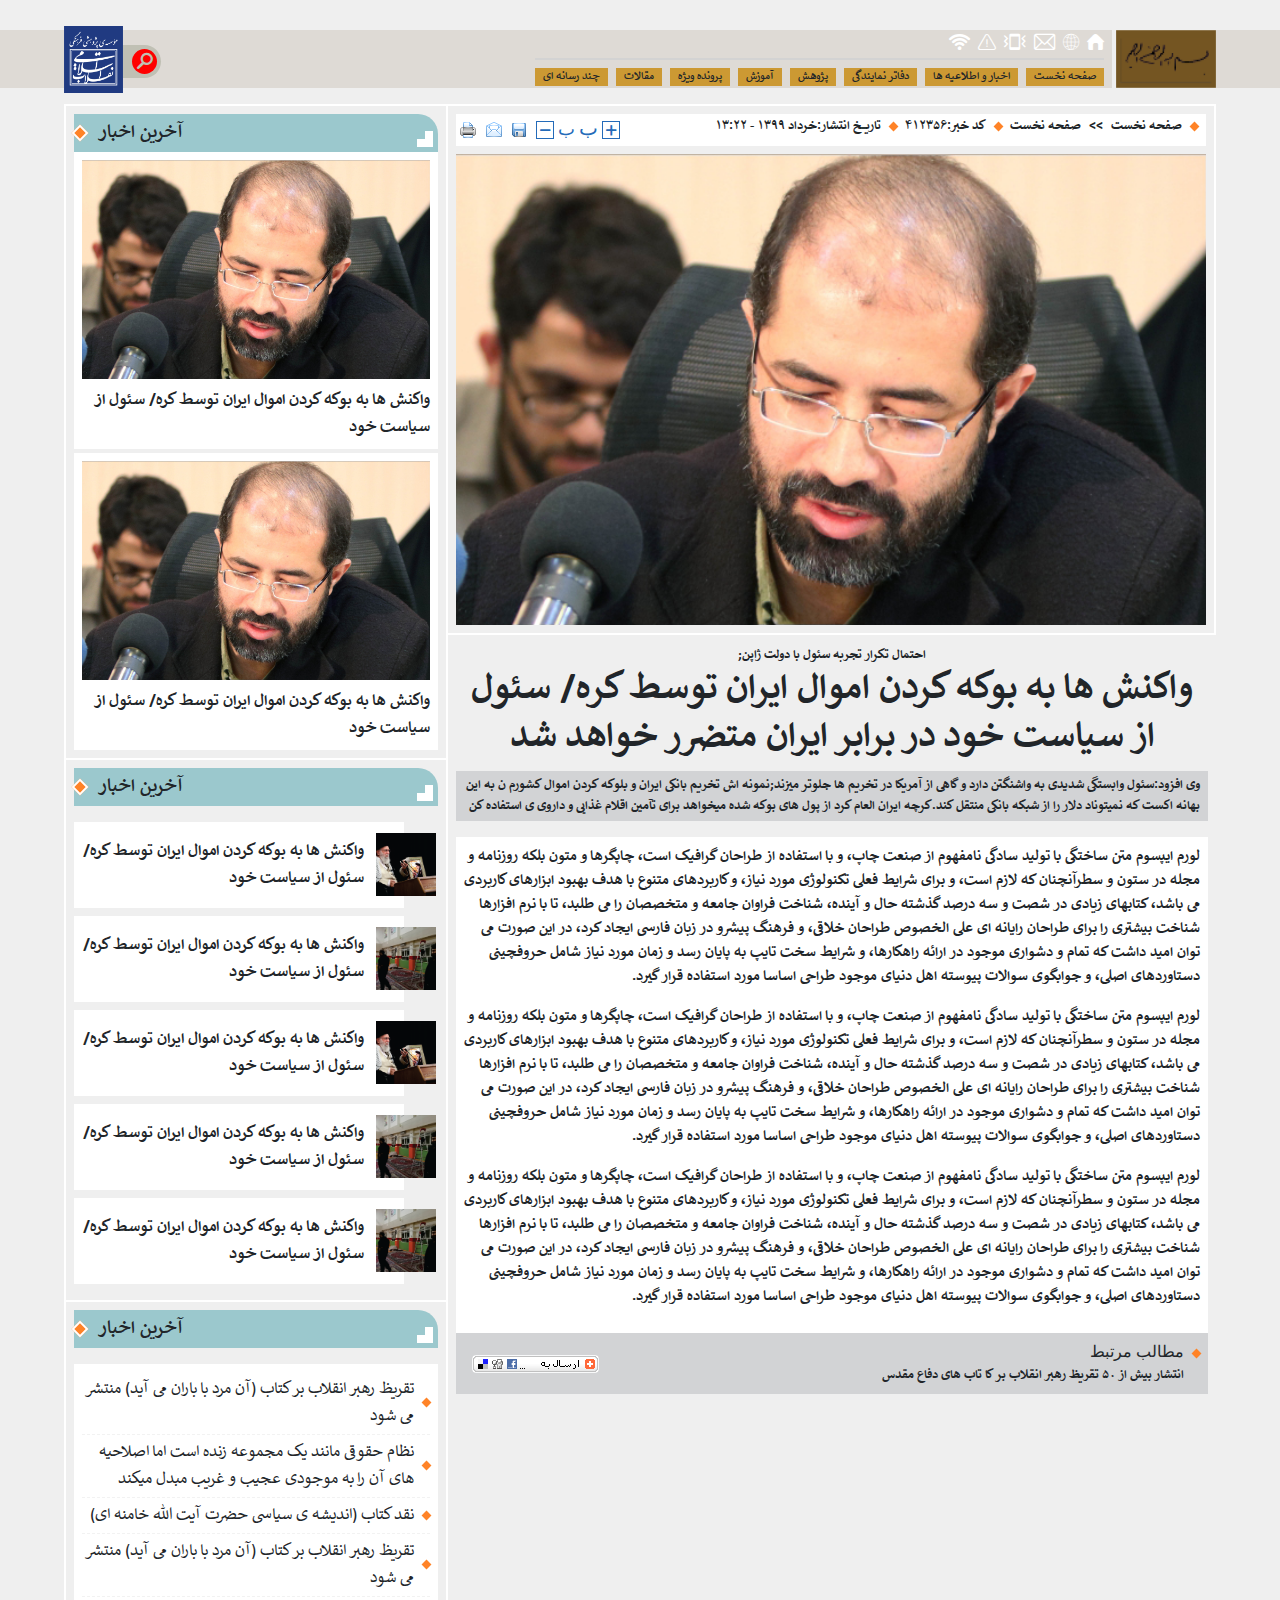
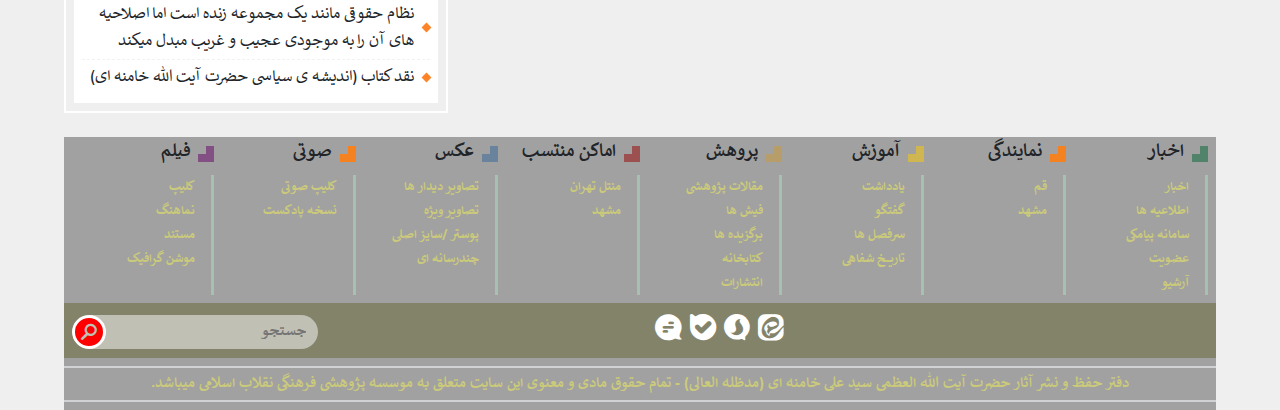
==== article.html @ 29113517 "fix project bugs." ====
<!DOCTYPE html>
<html lang="en">
<head>
    <meta charset="UTF-8">
    <title>انقلاب اسلامی</title>
    <meta name="title" content="انقلاب اسلامی">
    <meta name="description"
          content="">
    <meta name="keywords" content="">
    <meta name="robots" content="index, follow">
    <meta http-equiv="Content-Type" content="text/html; charset=utf-8">
    <meta name="viewport" content="width=device-width, initial-scale=1.0, maximum-scale=1.0"/>
    <meta name="language" content="Persian">
    <meta name="author" content="علی شرعیات">
    <link rel="icon" href="assets/image/left-logo.png">
    <meta name="theme-color" content="#FA4252">
    <link rel="stylesheet" type="text/css" href="assets/vendors/bootstrap/bootstrap-4.5.0-dist/css/bootstrap.min.css">
    <link rel="stylesheet" type="text/css" href="assets/css/plugins/bootstrap-rtl/bootstrap4-rtl.min.css">
    <link rel="stylesheet" type="text/css" href="assets/css/plugins/animation/animate.min.css">
    <link rel="stylesheet" type="text/css" href="assets/css/main.css">
    <link rel="stylesheet" type="text/css" href="assets/css/icon.css">
</head>
<body class="rtl">
<!----------- header ----------->
<header>
    <!----------- header big in lg and xl ----------->
    <div class="xl-header d-none d-lg-block position-absolute w-100">
        <div class="header-fix">
            <div class="edame"></div>
            <div class="container custom-container">
                <div class="row">
                    <div class="logo">
                        <img src="assets/image/besmelah.png" alt="besmelah" class="w-100 h-100">
                    </div>
                    <div class="head-main mr-1 d-flex align-items-center">
                        <div>
                            <ul class="head-SN d-flex mb-1 px-2">
                                <li class="ml-2 mt-1">
                                    <a href="" class="icon-font-home d-flex color-white"></a>
                                </li>
                                <li class="ml-2 mt-1">
                                    <a href="" class="icon-font-internet d-flex color-white"></a>
                                </li>
                                <li class="ml-2 mt-1">
                                    <a href="" class="icon-font-email d-flex color-white"></a>
                                </li>
                                <li class="ml-2 mt-1">
                                    <a href="" class="icon-font-vibre d-flex color-white"></a>
                                </li>
                                <li class="ml-2 mt-1">
                                    <a href="" class="icon-font-warnning d-flex color-white"></a>
                                </li>
                                <li class="ml-2 mt-1">
                                    <a href="" class="icon-font-wifi d-flex color-white"></a>
                                </li>
                            </ul>
                            <div class="menu w-100 px-2">
                                <ul class="d-inline-flex mb-0 pt-1 mt-1">
                                    <li class="ml-2 position-relative">
                                        <a href=""
                                           class="bgc-old-gold px-2 d-inline-flex font-weight-bold font-size-12">صفحه
                                            نخست</a>
                                        <div class="sub-menu position-absolute bgc-white">
                                            <a href="" class="font-size-16 font-weight-bold px-1 d-block py-1">منوی
                                                اول</a>
                                            <a href="" class="font-size-16 font-weight-bold px-1 d-block py-1">منوی
                                                دوم</a>
                                            <a href="" class="font-size-16 font-weight-bold px-1 d-block py-1">منوی
                                                سوم</a>
                                        </div>
                                    </li>
                                    <li class="ml-2">
                                        <a href=""
                                           class="bgc-old-gold px-2 d-inline-flex font-weight-bold font-size-12">اخبار و
                                            اطلاعیه ها</a>
                                    </li>
                                    <li class="ml-2">
                                        <a href=""
                                           class="bgc-old-gold px-2 d-inline-flex font-weight-bold font-size-12">دفاتر
                                            نمایندگی</a>
                                    </li>
                                    <li class="ml-2">
                                        <a href=""
                                           class="bgc-old-gold px-2 d-inline-flex font-weight-bold font-size-12">پژوهش</a>
                                    </li>
                                    <li class="ml-2">
                                        <a href=""
                                           class="bgc-old-gold px-2 d-inline-flex font-weight-bold font-size-12">آموزش</a>
                                    </li>
                                    <li class="ml-2">
                                        <a href=""
                                           class="bgc-old-gold px-2 d-inline-flex font-weight-bold font-size-12">پرونده
                                            ویژه</a>
                                    </li>
                                    <li class="ml-2">
                                        <a href=""
                                           class="bgc-old-gold px-2 d-inline-flex font-weight-bold font-size-12">مقالات</a>
                                    </li>
                                    <li class="">
                                        <a href=""
                                           class="bgc-old-gold px-2 d-inline-flex font-weight-bold font-size-12">چند
                                            رسانه ای</a>
                                    </li>
                                </ul>
                            </div>
                        </div>
                        <form class="search-btn bgc-mist-gray pr-1 pl-2 py-1 d-inline-flex mt-1 mr-auto position-relative overflow-hidden">
                            <a href=""
                               class="icon-font-search font-size-16 color-mist-gray d-inline-flex bgc-red align-items-center justify-content-center"></a>
                            <div class="d-flex position-absolute search-box">
                                <input type="search" class="font-size-16 font-weight-bold border-0 outline-none mr-2"
                                       placeholder="جستجو">
                                <a href="#"
                                   class="icon-font-search bgc-white d-inline-flex justify-content-center align-items-center border-radius-0"></a>
                            </div>
                        </form>
                        <div class="left-logo">
                            <img src="assets/image/left-logo.png" class="w-100" alt="">
                        </div>
                    </div>
                </div>
            </div>
            <div class="edame-right"></div>
        </div>
    </div>
    <!----------- header in s and md ----------->
    <div class="d-flex d-lg-none justify-content-between container-fluid header-small bgc-dove-gray-1 py-2 position-fixed pl-0">
        <!----------- menu small btn to open menu ----------->
        <div class="menu-small-icon d-flex align-items-center">
            <i class="icon-font-menu font-size-20"></i>
        </div>
        <!----------- page logo in small page ----------->
        <div class="logo pl-5">
            <a href="#"><img src="assets/image/left-logo.png" alt="logo"></a>
        </div>
        <div></div>
        <form class="search-btn position-absolute bgc-mist-gray pr-1 pl-2 py-1 d-inline-flex position-relative overflow-hidden">
            <a href=""
               class="icon-font-search font-size-16 color-mist-gray d-inline-flex bgc-red align-items-center justify-content-center"></a>
            <div class="d-flex position-absolute search-box">
                <input type="search" class="font-size-16 font-weight-bold border-0 outline-none mr-2"
                       placeholder="جستجو">
                <a href="#"
                   class="icon-font-search bgc-white d-inline-flex justify-content-center align-items-center border-radius-0"></a>
            </div>
        </form>
    </div>
    <!----------- menu sidebar in small size ----------->
    <div class="menu-items position-fixed h-100 text-white">
        <div class="close-menu w-100 d-flex justify-content-end"><i
                class="icon-font-close px-2 pt-2 pb-1 font-size-26 d-inline-flex"></i></div>
        <ul class="">
            <li class="nav-item">
                <a class="nav-link" href="#">صفحه نخست</a>
            </li>
            <li class="nav-item dropdown">
                <div class=""><a href="">اخبار و اطلاعیه ها</a><i
                        class="float-left position-relative icon-font-plus-menu"></i></div>
                <ul class="menu-down">
                    <li><a href="#">اخبار اول</a></li>
                    <li><a href="#">اخبار دوم</a></li>
                    <li><a href="#">اخبار سوم</a></li>
                </ul>
            </li>
            <li class="nav-item">
                <a class="nav-link" href="#">دفاتر نمایندگی</a>
            </li>
            <li class="nav-item">
                <a class="nav-link" href="#">پژوهش</a>
            </li>
            <li class="nav-item">
                <a class="nav-link" href="#">آموزش</a>
            </li>
            <li class="nav-item">
                <a class="nav-link" href="#">پرونده ویژه</a>
            </li>
            <li class="nav-item">
                <a class="nav-link" href="#">مقالات</a>
            </li>
            <li class="nav-item">
                <a class="nav-link" href="#">چند رسانه ای</a>
            </li>
        </ul>
    </div>
</header>
<main class="mb-4 pt-5">
    <div class="custom-container container article pt-5 mt-2">
        <div class="row bg-transparent">
            <div class="col-xl-8 col-lg-8 col-md-8 col-sm-12 col-12 px-0">
                <div class="img-main p-2">
                    <div class="toolbar bg-white mb-2 d-flex justify-content-between">
                        <ul class="custom-breadcrumb d-inline-flex flex-wrap position-relative mb-0">
                            <li class="position-relative">
                                <a href="#" class="position-relative pr-3 mr-2 set-dot font-weight-bold font-size-14">صفحه نخست</a>
                            </li>
                            <li class="position-relative">
                                <span class="position-relative pr-2 font-weight-bold font-size-14 font-size-14">>></span>
                            </li>
                            <li class="position-relative">
                                <a href="#" class="position-relative pr-2 font-weight-bold font-size-14">صفحه نخست</a>
                            </li>
                            <li class="position-relative">
                                <span class="position-relative pr-3 mr-2 font-weight-bold set-dot font-size-14">کد خبر:۴۱۲۳۵۶</span>
                            </li>
                            <li class="position-relative">
                                <span class="position-relative pr-3 mr-2 font-weight-bold set-dot font-size-14">تاریخ انتشار:خرداد ۱۳۹۹ - ۱۳:۲۲</span>
                            </li>
                        </ul>
                        <div class="toolbar-main d-flex align-items-center">
                            <div class="btn btn-sm shadow-none p-0 m-0 d-flex align-items-center btn-img-custom flex-row-reverse font-changer">
                                <span class="font-size-18 d-flex align-items-center justify-content-center mx-1 icon-pack icon-minus color-mariner"> </span>
                                <span class="font-size-18 alphabet color-mariner">ب</span>
                                <span class="font-size-20 alphabet ml-1 color-mariner">ب</span>
                                <span class="font-size-18 d-flex align-items-center justify-content-center mx-1 icon-pack icon-plus color-mariner"> </span>
                            </div>
                            <a href="#" style="background-image: url('assets/image/icon/save.gif')" class="bgi-no-repeat bgi-position-center icons d-inline-flex mx-1"></a>
                            <a href="#" style="background-image: url('assets/image/icon/email.gif')" class="bgi-no-repeat bgi-position-center icons d-inline-flex mx-1"></a>
                            <a href="#" style="background-image: url('assets/image/icon/print.gif')" class="bgi-no-repeat bgi-position-center icons d-inline-flex mx-1"></a>
                        </div>
                    </div>
                    <img src="assets/image/art-1.png" alt="img 10" class="w-100">
                </div>
                <div class="p-2">
                    <label class="font-weight-bold font-size-14 mb-0 w-100 text-center">احتمال تکرار تجربه سئول با دولت ژاپن;</label>
                    <h1 class="font-weight-bold text-center title-text" data-get-font="40"  data-default-font="40">واکنش ها به بوکه کردن اموال ایران توسط کره/ سئول از سیاست خود در برابر ایران متضرر خواهد شد</h1>
                    <blockquote class="bgc-iron-3 font-weight-bold font-size-14 px-2 py-1">وی افزود:سئول وابستگی شدیدی به واشنگتن دارد و گاهی از آمریکا در تخریم ها جلوتر میزند;نمونه اش تخریم بانکی ایران و بلوکه کردن اموال کشورم ن به این بهانه اکست که نمیتوناد دلار را از شبکه بانکی منتقل کند.کرچه ایران العام کرد از پول های بوکه شده میخواهد برای تآمین اقلام غذایی و داروی ی استفاده کن</blockquote>
                    <div class="bg-white font-weight-bold p-2" data-get-font="16" data-default-font="16">
                        <p>لورم ایپسوم متن ساختگی با تولید سادگی نامفهوم از صنعت چاپ، و با استفاده از طراحان گرافیک است، چاپگرها و متون بلکه روزنامه و مجله در ستون و سطرآنچنان که لازم است، و برای شرایط فعلی تکنولوژی مورد نیاز، و کاربردهای متنوع با هدف بهبود ابزارهای کاربردی می باشد، کتابهای زیادی در شصت و سه درصد گذشته حال و آینده، شناخت فراوان جامعه و متخصصان را می طلبد، تا با نرم افزارها شناخت بیشتری را برای طراحان رایانه ای علی الخصوص طراحان خلاقی، و فرهنگ پیشرو در زبان فارسی ایجاد کرد، در این صورت می توان امید داشت که تمام و دشواری موجود در ارائه راهکارها، و شرایط سخت تایپ به پایان رسد و زمان مورد نیاز شامل حروفچینی دستاوردهای اصلی، و جوابگوی سوالات پیوسته اهل دنیای موجود طراحی اساسا مورد استفاده قرار گیرد.</p>
                        <p>لورم ایپسوم متن ساختگی با تولید سادگی نامفهوم از صنعت چاپ، و با استفاده از طراحان گرافیک است، چاپگرها و متون بلکه روزنامه و مجله در ستون و سطرآنچنان که لازم است، و برای شرایط فعلی تکنولوژی مورد نیاز، و کاربردهای متنوع با هدف بهبود ابزارهای کاربردی می باشد، کتابهای زیادی در شصت و سه درصد گذشته حال و آینده، شناخت فراوان جامعه و متخصصان را می طلبد، تا با نرم افزارها شناخت بیشتری را برای طراحان رایانه ای علی الخصوص طراحان خلاقی، و فرهنگ پیشرو در زبان فارسی ایجاد کرد، در این صورت می توان امید داشت که تمام و دشواری موجود در ارائه راهکارها، و شرایط سخت تایپ به پایان رسد و زمان مورد نیاز شامل حروفچینی دستاوردهای اصلی، و جوابگوی سوالات پیوسته اهل دنیای موجود طراحی اساسا مورد استفاده قرار گیرد.</p>
                        <p>لورم ایپسوم متن ساختگی با تولید سادگی نامفهوم از صنعت چاپ، و با استفاده از طراحان گرافیک است، چاپگرها و متون بلکه روزنامه و مجله در ستون و سطرآنچنان که لازم است، و برای شرایط فعلی تکنولوژی مورد نیاز، و کاربردهای متنوع با هدف بهبود ابزارهای کاربردی می باشد، کتابهای زیادی در شصت و سه درصد گذشته حال و آینده، شناخت فراوان جامعه و متخصصان را می طلبد، تا با نرم افزارها شناخت بیشتری را برای طراحان رایانه ای علی الخصوص طراحان خلاقی، و فرهنگ پیشرو در زبان فارسی ایجاد کرد، در این صورت می توان امید داشت که تمام و دشواری موجود در ارائه راهکارها، و شرایط سخت تایپ به پایان رسد و زمان مورد نیاز شامل حروفچینی دستاوردهای اصلی، و جوابگوی سوالات پیوسته اهل دنیای موجود طراحی اساسا مورد استفاده قرار گیرد.</p>
                    </div>
                    <div class="bgc-iron-3 d-flex justify-content-between flex-wrap">
                        <div class="position-relative py-2">
                            <span class="d-flex mb-0 set-dot position-relative pr-3 mr-2">مطالب مرتبط</span>
                            <a href="" class="font-size-14 pr-3 mr-2 font-weight-bold d-flex">انتشار بیش از ۵۰ تقریظ رهبر انقلاب بر کا تاب های دفاع مقدس</a>
                        </div>
                        <div class="d-flex align-items-center pl-3 pb-2 pb-md-0 pr-2 pr-md-0">
                            <a href="" class="btn btn-light font-weight-bold font-size-16 p-0 d-flex"><img src="assets/image/icon/share_to.gif" alt=""></a>
                        </div>
                    </div>
                </div>
            </div>
            <div class="col-xl-4 col-lg-4 col-md-4 col-sm-12 col-12 px-0 sidebar">
                <div class="box-sidebar p-2 border-bottom-0">
                    <div class="title position-relative pl-4 set-dot bgc-sinbad-2 border-radius-top-right-20 py-1 d-flex justify-content-end">
                        <a href="" class="font-size-20 font-weight-bold">آخرین اخبار</a>
                        <div class="title-sign position-absolute bgc-white"></div>
                    </div>
                    <ul class="mb-0">
                        <li class="p-2 bgc-white mb-1">
                            <a href="">
                                <img src="assets/image/art-1.png" alt="art-1" class="w-100">
                                <span class="font-weight-bold mt-2 font-size-18 d-flex">واکنش ها به بوکه کردن اموال ایران توسط کره/ سئول از سیاست خود</span>
                            </a>
                        </li>
                        <li class="p-2 bgc-white mt-1">
                            <a href="">
                                <img src="assets/image/art-1.png" alt="art-1" class="w-100">
                                <span class="font-weight-bold mt-2 font-size-18 d-flex">واکنش ها به بوکه کردن اموال ایران توسط کره/ سئول از سیاست خود</span>
                            </a>
                        </li>
                    </ul>
                </div>
                <div class="box-sidebar p-2 border-bottom-0">
                    <div class="title position-relative pl-4 set-dot bgc-sinbad-2 border-radius-top-right-20 py-1 d-flex justify-content-end">
                        <a href="" class="font-size-20 font-weight-bold">آخرین اخبار</a>
                        <div class="title-sign position-absolute bgc-white"></div>
                    </div>
                    <ul class="mb-0 mt-3">
                        <li class="p-2 pr-4 bgc-white mb-1 quick-item position-relative py-3 mb-2">
                            <a href="#" style="background-image: url('assets/image/img-6.png')" class="img bgi-size-cover bgi-position-center bgi-no-repeat position-absolute"></a>
                            <a href="#" class="font-weight-bold font-size-18 mr-3 d-inline-flex">واکنش ها به بوکه کردن اموال ایران توسط کره/ سئول از سیاست خود</a>
                        </li>
                        <li class="p-2 pr-4 bgc-white mb-1 quick-item position-relative py-3 mb-2">
                            <a href="#" style="background-image: url('assets/image/img-7.png')" class="img bgi-size-cover bgi-position-center bgi-no-repeat position-absolute"></a>
                            <a href="#" class="font-weight-bold font-size-18 mr-3 d-inline-flex">واکنش ها به بوکه کردن اموال ایران توسط کره/ سئول از سیاست خود</a>
                        </li>
                        <li class="p-2 pr-4 bgc-white mb-1 quick-item position-relative py-3 mb-2">
                            <a href="#" style="background-image: url('assets/image/img-6.png')" class="img bgi-size-cover bgi-position-center bgi-no-repeat position-absolute"></a>
                            <a href="#" class="font-weight-bold font-size-18 mr-3 d-inline-flex">واکنش ها به بوکه کردن اموال ایران توسط کره/ سئول از سیاست خود</a>
                        </li>
                        <li class="p-2 pr-4 bgc-white mb-1 quick-item position-relative py-3 mb-2">
                            <a href="#" style="background-image: url('assets/image/img-7.png')" class="img bgi-size-cover bgi-position-center bgi-no-repeat position-absolute"></a>
                            <a href="#" class="font-weight-bold font-size-18 mr-3 d-inline-flex">واکنش ها به بوکه کردن اموال ایران توسط کره/ سئول از سیاست خود</a>
                        </li>
                        <li class="p-2 pr-4 bgc-white mb-1 quick-item position-relative py-3 mb-2">
                            <a href="#" style="background-image: url('assets/image/img-7.png')" class="img bgi-size-cover bgi-position-center bgi-no-repeat position-absolute"></a>
                            <a href="#" class="font-weight-bold font-size-18 mr-3 d-inline-flex">واکنش ها به بوکه کردن اموال ایران توسط کره/ سئول از سیاست خود</a>
                        </li>
                    </ul>
                </div>
                <div class="box-sidebar p-2">
                    <div class="title position-relative pl-4 set-dot bgc-sinbad-2 border-radius-top-right-20 py-1 d-flex justify-content-end">
                        <a href="" class="font-size-20 font-weight-bold">آخرین اخبار</a>
                        <div class="title-sign position-absolute bgc-white"></div>
                    </div>
                    <div class="mb-0 mt-3 bgc-white p-2 top-news">
                        <a href="" class="position-relative set-dot pr-3 d-flex font-weight-light font-size-18 py-1">تقریظ رهبر انقلاب بر کتاب (آن  مرد با باران می آید) منتشر می شود</a>
                        <a href="" class="position-relative set-dot pr-3 d-flex font-weight-light font-size-18 py-1">نظام حقوقی مانند یک مجموعه زنده است اما اصلاحیه های آن را به موجودی عجیب و غریب مبدل میکند</a>
                        <a href="" class="position-relative set-dot pr-3 d-flex font-weight-light font-size-18 py-1">نقد کتاب (اندیشه ی سیاسی حضرت آیت الله خامنه ای)</a>
                        <a href="" class="position-relative set-dot pr-3 d-flex font-weight-light font-size-18 py-1">تقریظ رهبر انقلاب بر کتاب (آن  مرد با باران می آید) منتشر می شود</a>
                        <a href="" class="position-relative set-dot pr-3 d-flex font-weight-light font-size-18 py-1">نظام حقوقی مانند یک مجموعه زنده است اما اصلاحیه های آن را به موجودی عجیب و غریب مبدل میکند</a>
                        <a href="" class="position-relative set-dot pr-3 d-flex font-weight-light font-size-18 py-1">نقد کتاب (اندیشه ی سیاسی حضرت آیت الله خامنه ای)</a>
                    </div>
                </div>
            </div>
        </div>
    </div>
</main>
<footer class="">
    <div class="container custom-container">
        <div class="row">
            <div class="bgc-silver-chalice w-100">
                <div class="d-flex flex-wrap flex-lg-nowrap w-100 px-2">
                    <div class="w-100 seasons d-flex flex-wrap flex-column">
                        <div class="title position-relative border-radius-top-left-10 mr-4 mb-2">
                            <a href="" class="font-size-20 font-weight-bold">اخبار</a>
                            <div class="title-sign position-absolute bgc-como"></div>
                        </div>
                        <ul class="mb-0 pr-3 flex-2">
                            <li>
                                <a href="" class="font-weight-bold font-size-14 w-100 color-wild-willow">اخبار</a>
                            </li>
                            <li>
                                <a href="" class="font-weight-bold font-size-14 w-100 color-wild-willow">اطلاعیه ها</a>
                            </li>
                            <li>
                                <a href="" class="font-weight-bold font-size-14 w-100 color-wild-willow">سامانه پیامکی</a>
                            </li>
                            <li>
                                <a href="" class="font-weight-bold font-size-14 w-100 color-wild-willow">عضویت</a>
                            </li>
                            <li>
                                <a href="" class="font-weight-bold font-size-14 w-100 color-wild-willow">آرشیو</a>
                            </li>

                        </ul>
                    </div>
                    <div class="w-100 seasons d-flex flex-wrap flex-column">
                        <div class="title position-relative border-radius-top-left-10 mr-4 mb-2">
                            <a href="" class="font-size-20 font-weight-bold">نمایندگی</a>
                            <div class="title-sign position-absolute bgc-ecstasy"></div>
                        </div>
                        <ul class="mb-0 pr-3 flex-2">
                            <li>
                                <a href="" class="font-weight-bold font-size-14 w-100 color-wild-willow">قم</a>
                            </li>
                            <li>
                                <a href="" class="font-weight-bold font-size-14 w-100 color-wild-willow">مشهد</a>
                            </li>
                        </ul>
                    </div>
                    <div class="w-100 seasons d-flex flex-wrap flex-column">
                        <div class="title position-relative border-radius-top-left-10 mr-4 mb-2">
                            <a href="" class="font-size-20 font-weight-bold">آموزش</a>
                            <div class="title-sign position-absolute bgc-turmeric"></div>
                        </div>
                        <ul class="mb-0 pr-3 flex-2">
                            <li>
                                <a href="" class="font-weight-bold font-size-14 w-100 color-wild-willow">یادداشت</a>
                            </li>
                            <li>
                                <a href="" class="font-weight-bold font-size-14 w-100 color-wild-willow">گفتگو</a>
                            </li>
                            <li>
                                <a href="" class="font-weight-bold font-size-14 w-100 color-wild-willow">سرفصل ها</a>
                            </li>
                            <li>
                                <a href="" class="font-weight-bold font-size-14 w-100 color-wild-willow">تاریخ شفاهی</a>
                            </li>

                        </ul>
                    </div>
                    <div class="w-100 seasons d-flex flex-wrap flex-column">
                        <div class="title position-relative border-radius-top-left-10 mr-4 mb-2">
                            <a href="" class="font-size-20 font-weight-bold">پروهش</a>
                            <div class="title-sign position-absolute bgc-teak"></div>
                        </div>
                        <ul class="mb-0 pr-3 flex-2">
                            <li>
                                <a href="" class="font-weight-bold font-size-14 w-100 color-wild-willow">مقالات پژوهشی</a>
                            </li>
                            <li>
                                <a href="" class="font-weight-bold font-size-14 w-100 color-wild-willow">فیش ها</a>
                            </li>
                            <li>
                                <a href="" class="font-weight-bold font-size-14 w-100 color-wild-willow">برگزیده ها</a>
                            </li>
                            <li>
                                <a href="" class="font-weight-bold font-size-14 w-100 color-wild-willow">کتابخانه</a>
                            </li>
                            <li>
                                <a href="" class="font-weight-bold font-size-14 w-100 color-wild-willow">انتشارات</a>
                            </li>

                        </ul>
                    </div>
                    <div class="w-100 seasons d-flex flex-wrap flex-column">
                        <div class="title position-relative border-radius-top-left-10 mr-4 mb-2">
                            <a href="" class="font-size-20 font-weight-bold">اماکن منتسب</a>
                            <div class="title-sign position-absolute bgc-copper-rust"></div>
                        </div>
                        <ul class="mb-0 pr-3 flex-2">
                            <li>
                                <a href="" class="font-weight-bold font-size-14 w-100 color-wild-willow">منتل تهران</a>
                            </li>
                            <li>
                                <a href="" class="font-weight-bold font-size-14 w-100 color-wild-willow">مشهد</a>
                            </li>
                        </ul>
                    </div>
                    <div class="w-100 seasons d-flex flex-wrap flex-column">
                        <div class="title position-relative border-radius-top-left-10 mr-4 mb-2">
                            <a href="" class="font-size-20 font-weight-bold">عکس</a>
                            <div class="title-sign position-absolute bgc-lynch"></div>
                        </div>
                        <ul class="mb-0 pr-3 flex-2">
                            <li>
                                <a href="" class="font-weight-bold font-size-14 w-100 color-wild-willow">تصاویر دیدار ها</a>
                            </li>
                            <li>
                                <a href="" class="font-weight-bold font-size-14 w-100 color-wild-willow">تصاویر ویژه</a>
                            </li>
                            <li>
                                <a href="" class="font-weight-bold font-size-14 w-100 color-wild-willow">پوستر /سایز
                                    اصلی</a>
                            </li>
                            <li>
                                <a href="" class="font-weight-bold font-size-14 w-100 color-wild-willow">چندرسانه ای</a>
                            </li>

                        </ul>
                    </div>
                    <div class="w-100 seasons d-flex flex-wrap flex-column">
                        <div class="title position-relative border-radius-top-left-10 mr-4 mb-2">
                            <a href="" class="font-size-20 font-weight-bold">صوتی</a>
                            <div class="title-sign position-absolute bgc-ecstasy"></div>
                        </div>
                        <ul class="mb-0 pr-3 flex-2">
                            <li>
                                <a href="" class="font-weight-bold font-size-14 w-100 color-wild-willow">کلیپ صوتی</a>
                            </li>
                            <li>
                                <a href="" class="font-weight-bold font-size-14 w-100 color-wild-willow">نسخه پادکست</a>
                            </li>

                        </ul>
                    </div>
                    <div class="w-100 seasons d-flex flex-wrap flex-column">
                        <div class="title position-relative border-radius-top-left-10 mr-4 mb-2">
                            <a href="" class="font-size-20 font-weight-bold">فیلم</a>
                            <div class="title-sign position-absolute bgc-strikemaster"></div>
                        </div>
                        <ul class="mb-0 pr-3 flex-2">
                            <li>
                                <a href="" class="font-weight-bold font-size-14 w-100 color-wild-willow">کلیپ</a>
                            </li>
                            <li>
                                <a href="" class="font-weight-bold font-size-14 w-100 color-wild-willow">نماهنگ</a>
                            </li>
                            <li>
                                <a href="" class="font-weight-bold font-size-14 w-100 color-wild-willow">مستند</a>
                            </li>
                            <li>
                                <a href="" class="font-weight-bold font-size-14 w-100 color-wild-willow">موشن گرافیک</a>
                            </li>

                        </ul>
                    </div>
                </div>
                <div class="bgc-bandicoot mt-2 py-2 w-100">
                    <div class="d-flex align-items-start justify-content-center justify-content-md-between flex-wrap">
                        <div class="col-xl-1"></div>
                        <div class="social-network d-inline-flex justify-content-center">
                            <a href="" class="icon-font-eta font-size-26 color-white mx-1"></a>
                            <a href="" class="icon-font-sourosh font-size-26 color-white mx-1"></a>
                            <a href="" class="icon-font-bale font-size-26 color-white mx-1"></a>
                            <a href="" class="icon-font-gap font-size-26 color-white mx-1"></a>
                        </div>
                        <div class="d-flex justify-content-end p-0 position-relative">
                            <form class="search-btn ml-2 search-btn-footer w-auto bgc-mist-gray pr-1 pl-0 py-0 d-inline-flex mt-1 mr-auto position-relative overflow-hidden">
                                <div class="d-flex search-box">
                                    <input type="search" class="font-size-16 font-weight-bold border-0 outline-none mr-2 bg-transparent" placeholder="جستجو">
                                </div>
                                <a href=""
                                   class="icon-font-search stop-click font-size-16 color-mist-gray d-inline-flex bgc-red align-items-center justify-content-center"></a>

                            </form>
                        </div>
                    </div>
                </div>
                <div class="sub-footer my-2 py-1 d-inline-flex w-100 justify-content-center px-2">
        <span class="color-wild-willow font-weight-bold font-size-16">دفتر حفظ و نشر آثار حضرت آیت الله العظمی سید علی خامنه ای (مدظله العالی) - تمام حقوق مادی و معنوی این سایت متعلق به <a
                href="" class="color-wild-willow">موسسه پژوهشی فرهنگی نقلاب اسلامی</a> میباشد.</span>
                </div>
            </div>
        </div>
    </div>
</footer>

<!--loader page-->
<div class="loader-page">
    <div class="d-flex justify-content-center align-items-center h-100">
        <div class="lds-ripple">
            <div></div>
            <div></div>
        </div>
    </div>
</div>

<div class="black-page"></div>
<script src="assets/js/plugins/jquery/jquery-3.3.1.min.js"></script>
<script src="assets/vendors/bootstrap/bootstrap-4.5.0-dist/js/bootstrap.bundle.min.js"></script>
<script src="assets/js/main.js"></script>
</body>
</html>
---- assets/css/plugins/bootstrap-rtl/bootstrap4-rtl.min.css ----
.rtl{text-align:right;direction:rtl}.rtl dd{margin-right:0;margin-left:auto}.rtl .list-unstyled{padding-left:0;padding-right:0}.rtl .list-inline{padding-left:0;padding-right:0}.rtl .list-inline-item:not(:last-child){margin-left:.5rem;margin-right:auto}.rtl .offset-1{margin-right:8.3333333333%;margin-left:auto}.rtl .offset-2{margin-right:16.6666666667%;margin-left:auto}.rtl .offset-3{margin-right:25%;margin-left:auto}.rtl .offset-4{margin-right:33.3333333333%;margin-left:auto}.rtl .offset-5{margin-right:41.6666666667%;margin-left:auto}.rtl .offset-6{margin-right:50%;margin-left:auto}.rtl .offset-7{margin-right:58.3333333333%;margin-left:auto}.rtl .offset-8{margin-right:66.6666666667%;margin-left:auto}.rtl .offset-9{margin-right:75%;margin-left:auto}.rtl .offset-10{margin-right:83.3333333333%;margin-left:auto}.rtl .offset-11{margin-right:91.6666666667%;margin-left:auto}@media (min-width: 576px){.rtl .offset-sm-0{margin-right:0;margin-left:auto}.rtl .offset-sm-1{margin-right:8.3333333333%;margin-left:auto}.rtl .offset-sm-2{margin-right:16.6666666667%;margin-left:auto}.rtl .offset-sm-3{margin-right:25%;margin-left:auto}.rtl .offset-sm-4{margin-right:33.3333333333%;margin-left:auto}.rtl .offset-sm-5{margin-right:41.6666666667%;margin-left:auto}.rtl .offset-sm-6{margin-right:50%;margin-left:auto}.rtl .offset-sm-7{margin-right:58.3333333333%;margin-left:auto}.rtl .offset-sm-8{margin-right:66.6666666667%;margin-left:auto}.rtl .offset-sm-9{margin-right:75%;margin-left:auto}.rtl .offset-sm-10{margin-right:83.3333333333%;margin-left:auto}.rtl .offset-sm-11{margin-right:91.6666666667%;margin-left:auto}}@media (min-width: 768px){.rtl .offset-md-0{margin-right:0;margin-left:auto}.rtl .offset-md-1{margin-right:8.3333333333%;margin-left:auto}.rtl .offset-md-2{margin-right:16.6666666667%;margin-left:auto}.rtl .offset-md-3{margin-right:25%;margin-left:auto}.rtl .offset-md-4{margin-right:33.3333333333%;margin-left:auto}.rtl .offset-md-5{margin-right:41.6666666667%;margin-left:auto}.rtl .offset-md-6{margin-right:50%;margin-left:auto}.rtl .offset-md-7{margin-right:58.3333333333%;margin-left:auto}.rtl .offset-md-8{margin-right:66.6666666667%;margin-left:auto}.rtl .offset-md-9{margin-right:75%;margin-left:auto}.rtl .offset-md-10{margin-right:83.3333333333%;margin-left:auto}.rtl .offset-md-11{margin-right:91.6666666667%;margin-left:auto}}@media (min-width: 992px){.rtl .offset-lg-0{margin-right:0;margin-left:auto}.rtl .offset-lg-1{margin-right:8.3333333333%;margin-left:auto}.rtl .offset-lg-2{margin-right:16.6666666667%;margin-left:auto}.rtl .offset-lg-3{margin-right:25%;margin-left:auto}.rtl .offset-lg-4{margin-right:33.3333333333%;margin-left:auto}.rtl .offset-lg-5{margin-right:41.6666666667%;margin-left:auto}.rtl .offset-lg-6{margin-right:50%;margin-left:auto}.rtl .offset-lg-7{margin-right:58.3333333333%;margin-left:auto}.rtl .offset-lg-8{margin-right:66.6666666667%;margin-left:auto}.rtl .offset-lg-9{margin-right:75%;margin-left:auto}.rtl .offset-lg-10{margin-right:83.3333333333%;margin-left:auto}.rtl .offset-lg-11{margin-right:91.6666666667%;margin-left:auto}}@media (min-width: 1200px){.rtl .offset-xl-0{margin-right:0;margin-left:auto}.rtl .offset-xl-1{margin-right:8.3333333333%;margin-left:auto}.rtl .offset-xl-2{margin-right:16.6666666667%;margin-left:auto}.rtl .offset-xl-3{margin-right:25%;margin-left:auto}.rtl .offset-xl-4{margin-right:33.3333333333%;margin-left:auto}.rtl .offset-xl-5{margin-right:41.6666666667%;margin-left:auto}.rtl .offset-xl-6{margin-right:50%;margin-left:auto}.rtl .offset-xl-7{margin-right:58.3333333333%;margin-left:auto}.rtl .offset-xl-8{margin-right:66.6666666667%;margin-left:auto}.rtl .offset-xl-9{margin-right:75%;margin-left:auto}.rtl .offset-xl-10{margin-right:83.3333333333%;margin-left:auto}.rtl .offset-xl-11{margin-right:91.6666666667%;margin-left:auto}}.rtl .form-check{padding-right:1.25rem;padding-left:0}.rtl .form-check-input{margin-right:-1.25rem;margin-left:auto}@media (min-width: 576px){.form-inline .form-check{padding-right:0;padding-left:0}.form-inline .form-check-input{margin-left:.25rem;margin-right:auto}}.rtl .dropdown-toggle::after{margin-right:.255em;margin-left:auto}.rtl .dropdown-toggle:empty::after{margin-right:0;margin-left:auto}.rtl .dropdown-menu{right:0;left:auto;float:right;text-align:right}.rtl .dropdown-menu[x-placement^="top"],.rtl .dropdown-menu[x-placement^="right"],.rtl .dropdown-menu[x-placement^="bottom"],.rtl .dropdown-menu[x-placement^="left"]{left:auto;right:initial}.rtl .btn-group .btn+.btn,.rtl .btn-group .btn+.btn-group,.rtl .btn-group .btn-group+.btn,.rtl .btn-group .btn-group+.btn-group,.rtl .btn-group-vertical .btn+.btn,.rtl .btn-group-vertical .btn+.btn-group,.rtl .btn-group-vertical .btn-group+.btn,.rtl .btn-group-vertical .btn-group+.btn-group{margin-left:auto;margin-right:-1px}.rtl .btn-group>.btn:first-child{margin-right:0;margin-left:auto;border-top-right-radius:0.25rem;border-bottom-right-radius:0.25rem}.rtl .btn-group>.btn:not(:last-child):not(.dropdown-toggle),.rtl .btn-group>.btn-group:not(:last-child)>.btn{border-top-left-radius:0;border-bottom-left-radius:0;border-top-right-radius:0;border-bottom-right-radius:0}.rtl .btn-group>.btn:not(:first-child),.rtl .btn-group>.btn-group:not(:first-child)>.btn{border-top-right-radius:0;border-bottom-right-radius:0;border-top-left-radius:0;border-bottom-left-radius:0;border-top-left-radius:.25rem;border-bottom-left-radius:.25rem}.rtl .dropdown-toggle-split::after,.rtl .dropup .dropdown-toggle-split::after,.rtl .btn-group-vertical>.btn+.btn,.rtl .btn-group-vertical>.btn+.btn-group,.rtl .btn-group-vertical>.btn-group+.btn,.rtl .btn-group-vertical>.btn-group+.btn-group{margin-right:0;margin-left:auto}.rtl .input-group>.form-control+.form-control,.rtl .input-group>.form-control+.custom-select,.rtl .input-group>.form-control+.custom-file,.rtl .input-group>.custom-select+.form-control,.rtl .input-group>.custom-select+.custom-select,.rtl .input-group>.custom-select+.custom-file,.rtl .input-group>.custom-file+.form-control,.rtl .input-group>.custom-file+.custom-select,.rtl .input-group>.custom-file+.custom-file{margin-right:-1px;margin-left:auto}.rtl .input-group>.form-control:not(:last-child),.rtl .input-group>.custom-select:not(:last-child){border-top-left-radius:0;border-bottom-left-radius:0;border-top-right-radius:0;border-bottom-right-radius:0;border-top-right-radius:initial;border-bottom-right-radius:initial}.rtl .input-group>.form-control:not(:first-child),.rtl .input-group>.custom-select:not(:first-child){border-top-right-radius:0;border-bottom-right-radius:0;border-top-left-radius:0;border-bottom-left-radius:0;border-top-left-radius:initial;border-bottom-left-radius:initial}.rtl .input-group>.custom-file:not(:last-child) .custom-file-label,.rtl .input-group>.custom-file:not(:last-child) .custom-file-label::after{border-top-left-radius:0;border-bottom-left-radius:0;border-top-right-radius:0;border-bottom-right-radius:0;border-top-right-radius:initial;border-bottom-right-radius:initial}.rtl .input-group>.custom-file:not(:first-child) .custom-file-label{border-top-right-radius:0;border-bottom-right-radius:0;border-top-left-radius:0;border-bottom-left-radius:0;border-top-left-radius:initial;border-bottom-left-radius:initial}.rtl .input-group-prepend .btn+.btn,.rtl .input-group-prepend .btn+.input-group-text,.rtl .input-group-prepend .input-group-text+.input-group-text,.rtl .input-group-prepend .input-group-text+.btn,.rtl .input-group-append .btn+.btn,.rtl .input-group-append .btn+.input-group-text,.rtl .input-group-append .input-group-text+.input-group-text,.rtl .input-group-append .input-group-text+.btn{margin-right:-1px;margin-left:auto}.rtl .input-group-prepend{margin-left:-1px;margin-right:auto}.rtl .input-group-append{margin-right:-1px;margin-left:auto}.rtl .input-group>.input-group-prepend>.btn,.rtl .input-group>.input-group-prepend>.input-group-text,.rtl .input-group>.input-group-append:not(:last-child)>.btn,.rtl .input-group>.input-group-append:not(:last-child)>.input-group-text,.rtl .input-group>.input-group-append:last-child>.btn:not(:last-child):not(.dropdown-toggle),.rtl .input-group>.input-group-append:last-child>.input-group-text:not(:last-child){border-top-left-radius:0;border-bottom-left-radius:0;border-top-right-radius:0;border-bottom-right-radius:0;border-top-right-radius:initial;border-bottom-right-radius:initial}.rtl .input-group>.input-group-append>.btn,.rtl .input-group>.input-group-append>.input-group-text,.rtl .input-group>.input-group-prepend:not(:first-child)>.btn,.rtl .input-group>.input-group-prepend:not(:first-child)>.input-group-text,.rtl .input-group>.input-group-prepend:first-child>.btn:not(:first-child),.rtl .input-group>.input-group-prepend:first-child>.input-group-text:not(:first-child){border-top-right-radius:0;border-bottom-right-radius:0;border-top-left-radius:0;border-bottom-left-radius:0;border-top-left-radius:initial;border-bottom-left-radius:initial}.rtl .custom-control{padding-left:0;padding-right:1.5rem}.rtl .custom-control-inline{margin-left:1rem;margin-right:auto}.rtl .custom-control-label::before{right:-1.5rem;left:auto}.rtl .custom-control-label::after{right:-1.5rem;left:auto}.rtl .custom-select{padding:.375rem .75rem .375rem 1.75rem;background:#fff url("data:image/svg+xml;charset=utf8,%3Csvg xmlns='http://www.w3.org/2000/svg' viewBox='0 0 4 5'%3E%3Cpath fill='%23343a40' d='M2 0L0 2h4zm0 5L0 3h4z'/%3E%3C/svg%3E") no-repeat left .75rem center;background-size:8px 10px}.rtl .custom-select[multiple],.rtl .custom-select[size]:not([size="1"]){padding-left:.75rem;padding-right:0}.rtl .custom-file-label::after{right:auto;left:0;border-left:0;border-right:1px solid #ced4da;border-radius:.25rem 0 0 .25rem}.rtl .custom-range{padding-left:0;padding-right:0}.rtl .custom-range::-ms-fill-upper{margin-left:15px;margin-right:auto}.rtl .nav{padding-right:0;padding-left:0}.rtl .navbar-brand{margin-left:1rem;margin-right:auto}.rtl .navbar-nav{padding-right:0;padding-left:0}.rtl .card-link+.card-link{margin-right:1.25rem;margin-left:auto}@media (min-width: 576px) and (max-width: 767.98px){.rtl .card-group>.card+.card{margin-left:auto;border-left:1px solid rgba(0,0,0,0.125);margin-right:0;border-right:0}.rtl .card-group>.card:first-child{border-top-right-radius:.25rem;border-bottom-right-radius:.25rem;border-top-left-radius:0;border-bottom-left-radius:0}.rtl .card-group>.card:first-child .card-img-top,.rtl .card-group>.card:first-child .card-header{border-top-right-radius:0;border-top-left-radius:0}.rtl .card-group>.card:first-child .card-img-bottom,.rtl .card-group>.card:first-child .card-footer{border-bottom-right-radius:0;border-bottom-left-radius:0}.rtl .card-group>.card:last-child{border-top-left-radius:.25rem;border-bottom-left-radius:.25rem;border-top-right-radius:0;border-bottom-right-radius:0}.rtl .card-group>.card:last-child .card-img-top,.rtl .card-group>.card:last-child .card-header{border-top-left-radius:0;border-top-right-radius:0}.rtl .card-group>.card:last-child .card-img-bottom,.rtl .card-group>.card:last-child .card-footer{border-bottom-left-radius:0;border-bottom-right-radius:0}}.rtl .breadcrumb-item+.breadcrumb-item{padding-right:.5rem;padding-left:0}.rtl .breadcrumb-item::before{padding-left:.5rem;padding-right:0}.rtl .pagination{padding-left:0;padding-right:0}.rtl .page-link{margin-right:-1px;margin-left:auto}.rtl .page-item:first-child .page-link{margin-right:0;margin-left:auto;border-top-right-radius:.25rem;border-bottom-right-radius:.25rem;border-top-left-radius:0;border-bottom-left-radius:0}.rtl .page-item:last-child .page-link{border-top-left-radius:.25rem;border-bottom-left-radius:.25rem;border-top-right-radius:0;border-bottom-right-radius:0}.rtl .pagination-lg .page-link{padding:.75rem 1.5rem;font-size:1.25rem;line-height:1.5}.rtl .pagination-lg .page-item:first-child .page-link{border-top-right-radius:.3rem;border-bottom-right-radius:.3rem;border-top-left-radius:0;border-bottom-left-radius:0}.rtl .pagination-lg .page-item:last-child .page-link{border-top-left-radius:.3rem;border-bottom-left-radius:.3rem;border-top-right-radius:0;border-bottom-right-radius:0}.rtl .pagination-sm .page-link{padding:.25rem .5rem;font-size:.875rem;line-height:1.5}.rtl .pagination-sm .page-item:first-child .page-link{border-top-right-radius:.2rem;border-bottom-right-radius:.2rem;border-top-left-radius:0;border-bottom-left-radius:0}.rtl .pagination-sm .page-item:last-child .page-link{border-top-left-radius:.2rem;border-bottom-left-radius:.2rem;border-top-right-radius:0;border-bottom-right-radius:0}.rtl .alert-dismissible{padding-left:4rem;padding-right:1.25rem}.rtl .alert-dismissible .close{right:auto;left:0}@keyframes progress-bar-stripes{from{background-position:1rem 0}to{background-position:100% 0}}.rtl .progress-bar-striped{background-image:linear-gradient(-45deg, rgba(255,255,255,0.15) 25%, transparent 25%, transparent 50%, rgba(255,255,255,0.15) 50%, rgba(255,255,255,0.15) 75%, transparent 75%, transparent)}.rtl .list-group{padding-left:0;padding-right:0}.rtl .close{float:left}.rtl .modal-header .close{margin:-1rem auto -1rem -1rem}.rtl .modal-footer>:not(:first-child){margin-left:auto;margin-right:.25rem}.rtl .modal-footer>:not(:last-child){margin-right:auto;margin-left:.25rem}.rtl .bs-popover-bottom .popover-header::before{left:auto;right:50%;margin-right:-.5rem;margin-left:auto}.rtl .carousel-control-prev{left:auto;right:0}.rtl .carousel-control-next{right:auto;left:0}.rtl .carousel-control-prev-icon{background-image:url("data:image/svg+xml;charset=utf8,%3Csvg xmlns='http://www.w3.org/2000/svg' fill='%23fff' viewBox='0 0 8 8'%3E%3Cpath d='M2.75 0l-1.5 1.5 2.5 2.5-2.5 2.5 1.5 1.5 4-4-4-4z'/%3E%3C/svg%3E")}.rtl .carousel-control-next-icon{background-image:url("data:image/svg+xml;charset=utf8,%3Csvg xmlns='http://www.w3.org/2000/svg' fill='%23fff' viewBox='0 0 8 8'%3E%3Cpath d='M5.25 0l-4 4 4 4 1.5-1.5-2.5-2.5 2.5-2.5-1.5-1.5z'/%3E%3C/svg%3E")}.rtl .carousel-indicators{padding-left:0;padding-right:0}.rtl .carousel-indicators li::before{left:auto;right:0}.rtl .carousel-indicators li::after{left:auto;right:0}.rtl .embed-responsive .embed-responsive-item,.rtl .embed-responsive iframe,.rtl .embed-responsive embed,.rtl .embed-responsive object,.rtl .embed-responsive video{left:auto;right:0}
---- assets/css/main.css ----
@charset "UTF-8";
/*-------------------------------------------*\
   variables.scss
   - font default
   - colors
   - numbers
\*-------------------------------------------*/
/*-------------------------------------------*\
   reboot.scss
   - font face
   - reboots
   - buttons
   - user select
   - text decoration line
   - margin and padding
   - box shadows
   - colors
   - background colors
   - background colors after before
   - background image options
   - icon fonts
   - z indexs
   - line heights
   - font size
   - flex
   - colors
   - border - border widths - border colors - border styles
   - custom container
   - black page
   - scroll bar
   - shop small
   - search box
   - custom control
   - loader
   - rating star
\*-------------------------------------------*/
@font-face {
  font-family: "icon-font";
  font-weight: 300;
  font-style: normal;
  src: url("../font/icon-font.woff") format("woff");
}
@font-face {
  font-family: "calibri";
  font-weight: 300;
  font-style: normal;
  src: url("../font/calibri/calibri.ttf") format("truetype");
}
@font-face {
  font-family: "calibri";
  font-weight: bold;
  font-style: normal;
  src: url("../font/calibri/calibrib.ttf") format("truetype");
}
@font-face {
  font-family: "calibri";
  font-weight: light;
  font-style: normal;
  src: url("../font/calibri/calibrii.ttf") format("truetype");
}
[class*=font-weight-] {
  font-family: calibri, serif, sans-serif, cursive, fantasy, monospace;
}

.font-weight-normal {
  font-weight: 500 !important;
}

[class^=icon-font-]::before,
[class^=icon-font-]::after,
[class*=" icon-font-"]::before,
[class*=" icon-font-"]::after {
  font-family: icon-font, serif, sans-serif, cursive, fantasy, monospace;
  font-weight: normal;
  font-style: normal;
  font-size: inherit;
  line-height: 1;
}

* {
  margin: 0;
  padding: 0;
  box-sizing: border-box;
}

body {
  font-family: calibri, serif, sans-serif, cursive, fantasy, monospace;
}

a, a:active, a:hover {
  text-decoration: none;
  color: inherit;
  transition: all 0.2s ease;
}

a:hover {
  opacity: 0.6;
}

a.hover-opacity-9:hover {
  opacity: 0.9;
}

a.hover-opacity-1-unit:hover {
  opacity: 1;
}

ul li {
  list-style: none;
}

.dir-ltr {
  direction: ltr;
}

.overflow-hidden {
  overflow: hidden !important;
}

.overflow-x-hidden {
  overflow-x: hidden !important;
}

.continuation-line {
  height: 2px;
}

.text-no-wrap {
  white-space: nowrap;
  text-overflow: ellipsis;
  overflow: hidden;
  display: inline-block;
}

.w-100-px {
  width: 100px !important;
}

.black-page {
  position: fixed;
  left: 0;
  right: 0;
  bottom: 0;
  top: 0;
  z-index: 9;
  display: none;
  background-color: rgba(0, 0, 0, 0.36);
}

.rtl .custom-select {
  background: #fff url("[data-uri]") no-repeat left 0.75rem center;
  background-size: 12px 7px;
}

.outline-none {
  outline: none;
}

.dividing-line {
  border-left: 1px solid #000;
}

.border-radius-0 {
  border-radius: 0 !important;
}

.cursor-pointer {
  cursor: pointer;
}

.user-select-none {
  -webkit-user-select: none;
  -moz-user-select: none;
  -ms-user-select: none;
}

.text-decoration-line-through {
  text-decoration: line-through;
}

.text-decoration-underline {
  text-decoration: underline;
}

.box-shadow-none {
  box-shadow: none !important;
}

.color-white {
  color: #fff;
}

.color-chambray {
  color: #314489;
}

.color-wild-willow {
  color: #cbca7b;
}

.color-mist-gray {
  color: #c0c0b4;
}

.color-mariner {
  color: #246bb9;
}

.bgc-black {
  background-color: #000;
}

.bgc-white {
  background-color: #fff;
}

.bgc-highland {
  background-color: #669966;
}

.bgc-william {
  background-color: #336666;
}

.bgc-periwinkle {
  background-color: #ccccff;
}

.bgc-drench-gray {
  background-color: #cccccd;
}

.bgc-dove-gray-1 {
  background-color: #727272;
}

.bgc-storm-gray-1 {
  background-color: #767881;
}

.bgc-manhattan {
  background-color: #f7bd8d;
}

.bgc-old-gold {
  background-color: #cc9933;
}

.bgc-old-gold-2 {
  background-color: #cc9933;
}

.bgc-ecstasy {
  background-color: #f58220;
}

.bgc-iron-2 {
  background-color: #e6e7e9;
}

.bgc-iron-3 {
  background-color: #d2d3d5;
}

.bgc-mercury-1 {
  background-color: #e6e6e6;
}

.bgc-red {
  background-color: #ff0000;
}

.bgc-swamp {
  background-color: #001a1a;
}

.bgc-sinbad {
  background-color: #99cccc;
}

.bgc-skeptic {
  background-color: #d0e8d9;
}

.bgc-breaker-bay {
  background-color: #60a6a6;
}

.bgc-malta {
  background-color: #c0b1a0;
}

.bgc-gray-1 {
  background-color: #808080;
}

.bgc-silver-1 {
  background-color: #cccccc;
}

.bgc-bison-hide {
  background-color: #c0c0a0;
}

.bgc-highland {
  background-color: #669966;
}

.bgc-silver-chalice {
  background-color: #a1a1a1;
}

.bgc-bandicoot {
  background-color: #83836a;
}

.bgc-mist-gray {
  background-color: #c0c0b4;
}

.bgc-como {
  background-color: #50836a;
}

.bgc-turmeric {
  background-color: #cfb650;
}

.bgc-teak {
  background-color: #b69d6a;
}

.bgc-tower-gray {
  background-color: #9db6b6;
}

.bgc-copper-rust {
  background-color: #9d5050;
}

.bgc-lynch {
  background-color: #6a839d;
}

.bgc-strikemaster {
  background-color: #835083;
}

.bgc-sinbad-2 {
  background-color: #9bc8cd;
}

.bgi-no-repeat {
  background-repeat: no-repeat;
}

.bgi-position-center {
  background-position: center;
}

.bgi-size-cover {
  background-size: cover;
}

.bgi-attachment-fixed {
  background-attachment: fixed;
}

.icon-font-home::before {
  content: "";
}

.icon-font-internet::before {
  content: "";
}

.icon-font-email::before {
  content: "";
}

.icon-font-menu::before {
  content: "";
}

.icon-font-eta::before {
  content: "";
}

.icon-font-bale::before {
  content: "";
}

.icon-font-sourosh::before {
  content: "";
}

.icon-font-gap::before {
  content: "";
}

.icon-font-search::before {
  content: "";
}

.icon-font-warnning::before {
  content: "";
}

.icon-font-vibre::before {
  content: "";
}

.icon-font-wifi::before {
  content: "";
}

.icon-font-close::before {
  content: "";
}

.icon-font-plus-menu::before {
  content: "";
}

.icon-font-remove-menu::before {
  content: "";
}

.z-index-1 {
  z-index: 1;
}

.z-index-2 {
  z-index: 2;
}

.line-height-1 {
  line-height: 1;
}

.font-size-12 {
  font-size: 12px !important;
}

.font-size-14 {
  font-size: 14px !important;
}

.font-size-16 {
  font-size: 16px !important;
}

.font-size-18 {
  font-size: 18px !important;
}

.font-size-20 {
  font-size: 20px !important;
}

.font-size-22 {
  font-size: 22px !important;
}

.font-size-24 {
  font-size: 24px !important;
}

.font-size-26 {
  font-size: 26px !important;
}

.font-size-40 {
  font-size: 40px !important;
}

.font-size-50 {
  font-size: 50px !important;
}

.font-size-110 {
  font-size: 110px !important;
}

.flex-2 {
  flex: 2;
}

.flex-100 {
  flex: 100;
}

.border-radius-top-right-10 {
  border-top-right-radius: 10px;
}

.border-radius-top-right-20 {
  border-top-right-radius: 20px;
}

.border-radius-top-left-10 {
  border-top-left-radius: 10px;
}

.border-radius-top-left-80 {
  border-top-left-radius: 80px;
}

@media only screen and (min-width: 1200px) {
  .container.custom-container {
    max-width: 1300px;
    width: 90%;
  }
}
.black-page {
  top: 0;
  right: 0;
  width: 100%;
  height: 100%;
  background-color: rgba(0, 0, 0, 0.68);
  z-index: 20;
  position: fixed;
  display: none;
}

.dot-set::before {
  content: "";
  width: 8px;
  height: 8px;
  position: absolute;
  top: calc(50% - 1px);
  transform: translate(0, -50%);
  right: 8px;
}
.dot-set-left::before {
  right: auto;
  left: 8px;
}
.dot-set-red::before {
  background-color: #ff0000;
}
.dot-set-ecstasy::before {
  background-color: #f58220;
}
.dot-set-chambray::before {
  background-color: #314489;
}
.dot-set-neon-carrot::before {
  background-color: #ff9933;
}

.title-sign {
  right: -16px;
  top: calc(50% + 5px);
  transform: translate(0, -50%);
}
.title-sign.title-sign-left {
  right: auto;
  left: -16px;
  transform: rotateY(180deg);
}
.title-sign, .title-sign::before, .title-sign::after {
  width: 8px;
  height: 8px;
}
.title-sign::before, .title-sign::after {
  content: "";
  position: absolute;
  background-color: inherit;
}
.title-sign::before {
  bottom: 100%;
  left: 0;
}
.title-sign::after {
  left: 100%;
}

.title-pert::after, .title-pert::before {
  content: "";
  position: absolute;
  bottom: 0;
  top: 0;
}
.title-pert.title-pert-left::before {
  left: -40px;
  border-top: 27px solid transparent;
  border-left: 21px solid transparent;
  border-bottom: 0 solid transparent;
}
.title-pert.title-pert-right::after {
  right: -20px;
  border-left: 0 solid transparent;
  border-right: 20px solid transparent;
  border-bottom: 0 solid transparent;
}
.title-pert.bgc-manhattan.title-pert-left::before {
  left: -40px;
  border-right: 20px solid #f7bd8d;
}
.title-pert.bgc-manhattan.title-pert-right::after {
  right: -20px;
  border-top: 24px solid #f7bd8d;
}

.bgc-manhattan .title-pert.title-pert-left::before {
  left: -40px;
  border-right: 19px solid #f7bd8d;
}
.bgc-manhattan .title-pert.title-pert-right::after {
  right: -20px;
  border-top: 28px solid #f7bd8d;
}

.bgc-breaker-bay .title-pert.title-pert-left::before {
  left: -40px;
  border-right: 19px solid #60a6a6;
}
.bgc-breaker-bay .title-pert.title-pert-right::after {
  right: -20px;
  border-top: 28px solid #60a6a6;
}

.bgc-sinbad .title-pert.title-pert-left::before {
  left: -40px;
  border-right: 19px solid #99cccc;
}
.bgc-sinbad .title-pert.title-pert-right::after {
  right: -20px;
  border-top: 28px solid #99cccc;
}

.bgc-gray-1 .title-pert.title-pert-left::before {
  left: -40px;
  border-right: 19px solid #808080;
}
.bgc-gray-1 .title-pert.title-pert-right::after {
  right: -20px;
  border-top: 28px solid #808080;
}

.bgc-silver-1 .title-pert.title-pert-left::before {
  left: -40px;
  border-right: 19px solid #cccccc;
}
.bgc-silver-1 .title-pert.title-pert-right::after {
  right: -20px;
  border-top: 28px solid #cccccc;
}

.title-mark.title-mark-left {
  right: -10px;
}
.title-mark.title-mark-left::before {
  content: "";
  position: absolute;
  right: 0;
  top: -10px;
  border-left: 0 solid transparent;
  border-right: 10px solid transparent;
  border-bottom: 10px solid red;
  border-top: 0 solid transparent;
}
.title-mark.title-mark-right {
  right: 0;
  z-index: 1;
  left: -5px;
  bottom: 10px;
}
.title-mark.title-mark-right::before {
  content: "";
  position: absolute;
  left: 0;
  top: -6px;
  border-left: 10px solid transparent;
  border-right: 10px solid #ff0000;
  border-bottom: 3px solid #ff0000;
  border-top: 3px solid transparent;
}
.title-mark.title-mark-right.title-mark-right-before-nobel-1::before {
  border-right: 10px solid #b3b3b3;
  border-bottom: 3px solid #b3b3b3;
}
@media only screen and (max-width: 767px) {
  .title-mark.title-mark-right {
    bottom: 58px;
  }
}

.right-line::before {
  content: "";
  position: absolute;
  top: 0;
  bottom: 0;
  right: 0;
  width: 16px;
  background-color: #b3b3b3;
}
@media only screen and (max-width: 991px) {
  .right-line::before {
    display: none;
  }
}

body {
  background-color: #efefef;
}

main > div > .row {
  background-color: #fff;
}

.search-btn {
  transition: width 0.8s ease;
  width: 38px;
}
.search-btn.active {
  width: 234px;
}
.search-btn.search-btn-footer {
  left: 0;
  border-radius: 50px;
}
.search-btn.search-btn-footer .icon-font-search {
  width: 34px;
  height: 34px;
  border: 3px solid #fff;
}

.search-box {
  right: 30px;
}

.loader-page {
  position: fixed;
  left: 0;
  right: 0;
  top: 0;
  bottom: 0;
  background-color: #fff;
  z-index: 999999;
}
.loader-page .lds-ripple {
  display: inline-block;
  position: relative;
  width: 80px;
  height: 80px;
}
.loader-page .lds-ripple div {
  position: absolute;
  border: 4px solid #f58220;
  opacity: 1;
  border-radius: 50%;
  animation: lds-ripple 1s cubic-bezier(0, 0.2, 0.8, 1) infinite;
}
.loader-page .lds-ripple div:nth-child(2) {
  animation-delay: -0.5s;
}

@keyframes lds-ripple {
  0% {
    top: 36px;
    left: 36px;
    width: 0;
    height: 0;
    opacity: 1;
  }
  100% {
    top: 0;
    left: 0;
    width: 72px;
    height: 72px;
    opacity: 0;
  }
}
[data-animation] {
  opacity: 0;
}

header .xl-header {
  z-index: 100;
  top: 30px;
  height: 58px;
}
header .xl-header .left-logo {
  width: 59px;
  height: 57px;
  position: relative;
}
header .xl-header .left-logo img {
  position: absolute;
  top: -5px;
  bottom: -5px;
}
header .xl-header .edame,
header .xl-header .edame-right {
  position: absolute;
  left: 0;
  right: 0;
  top: 0;
  bottom: 0;
  background-color: rgba(206, 198, 187, 0.5);
  transition: background-color ease 0.2s;
}
header .xl-header .container .row .logo {
  width: 100px;
}
header .xl-header .container .row .head-main {
  flex: 1;
  background-color: rgba(206, 198, 187, 0.5);
  transition: background-color ease 0.2s;
}
header .xl-header .container .row .head-main .menu ul {
  border-top: 2px solid #d3d3d3;
}
header .xl-header .container .row .head-main .menu ul li a {
  transition: all 0.2s ease;
}
header .xl-header .container .row .head-main .menu ul li a:hover {
  background-color: #669966;
}
header .xl-header .container .row .head-main .menu ul li .sub-menu {
  visibility: hidden;
  opacity: 0;
  transition: all 0.2s ease;
  border-radius: 10px 0 10px 10px;
  width: 150px;
}
header .xl-header .container .row .head-main .menu ul li .sub-menu a {
  border-bottom: 1px solid #d3d3d3;
}
header .xl-header .container .row .head-main .menu ul li .sub-menu a:last-child {
  border: none;
}
header .xl-header .container .row .head-main .menu ul li:hover .sub-menu {
  visibility: visible;
  opacity: 1;
}
header .xl-header .header-fix.active {
  position: fixed;
  left: 0;
  right: 0;
  top: 0;
  z-index: 100;
}
@media only screen and (max-width: 991px) {
  header {
    height: 43px;
  }
}
header .menu-lg-header:hover ~ .menu-lg-main {
  opacity: 1;
  visibility: visible;
}
header .menu-lg-main {
  transition: all 0.2s ease;
  top: 100%;
  right: 0;
  left: 0;
  padding-top: 34px;
  visibility: hidden;
  opacity: 0;
}
header .menu-lg-main:hover {
  opacity: 1;
  visibility: visible;
}
header .menu-lg-main > div {
  border-radius: 0 0 17px 17px;
  overflow: hidden;
}
header .menu-lg-main > div ul.menu-lg-main-right {
  width: 256px;
}
header .menu-lg-main > div ul.menu-lg-main-right li {
  transition: all 0.2s ease;
  border-radius: 0 8px 8px 0;
}
header .menu-lg-main > div ul.menu-lg-main-right li:hover {
  background-color: #fff;
}
header .menu-lg-main > div ul.menu-lg-main-left {
  width: calc(100% - 256px);
}
header .menu-lg-main > div ul.menu-lg-main-left li:not(.active) {
  display: none;
}
header .menu-lg-main > div ul.menu-lg-main-left li .menu-lg-main-left-items {
  max-height: 230px;
  min-height: 200px;
}
header .header-big .logo img {
  transition: all 0.5s ease;
  height: 56px;
}
header .header-big.active-fixed .logo img {
  height: 45px;
}
header .header-big, header .header-small {
  left: 0;
  right: 0;
  top: 0;
  z-index: 3;
}
header .header-big .row {
  padding: 0 14px;
}
header .menu > ul > li.active a::before {
  content: "";
  position: absolute;
  width: 100%;
  height: 5px;
  border-radius: 10px;
  bottom: 0;
}
header .shop-icon {
  width: 50px;
  height: 40px;
  flex: 0 0 40px;
  max-width: 40px;
}
header .shop-icon .shop-item-number {
  right: -2px;
  bottom: -4px;
  height: 20px;
  min-width: 20px;
}
header .menu-small-icon {
  font-size: 30px;
}
header .header-small .logo img {
  height: 40px;
}
header .header-small .search-btn {
  left: 0;
  top: 50%;
  transform: translate(0, -50%);
}
header .menu-items {
  z-index: 1003;
  top: 0;
  right: -300px;
  width: 300px;
  background-color: #272727;
  transition: all 0.5s;
  overflow-y: scroll;
}
@media only screen and (max-width:1200px) {
  header .menu-items .nav-link {
    padding: 0.5rem 0;
  }
}
header .menu-items .fas.float-left {
  top: 6px;
}
header .menu-items ul {
  float: right;
  width: 100%;
  padding: 15px;
}
header .menu-items ul.menu-down {
  display: none;
}
@media only screen and (max-width:1200px) {
  header .menu-items ul.menu-down li {
    color: #fff;
    padding: 0;
    font-size: 14px;
    margin-bottom: 5px;
  }
}

.search-btn {
  border-radius: 0 50px 50px 0;
}
.search-btn a {
  width: 25px;
  height: 25px;
  border-radius: 50%;
}

.home-page {
  min-height: 500px;
}
.home-page > img {
  height: 100vh;
}
.home-page .container {
  bottom: 0;
  right: 0;
  left: 0;
}
.home-page .container .content .text {
  background-color: rgba(224, 224, 224, 0.66);
  border-bottom-left-radius: 50px;
}
.home-page .container .content .title-sign {
  transform: rotate(-92deg);
  bottom: -14px;
  right: 10px;
  top: auto;
}
@media only screen and (max-width: 767px) {
  .home-page .content {
    top: 0;
    margin-top: -110px;
    position: relative !important;
    transform: translate(0, 0);
  }
}
@media only screen and (max-width: 575px) {
  .home-page .content {
    top: 0;
    margin-top: -130px;
  }
}

.quotes-from-professors ul li > div {
  border: 2px solid #d1d2d4;
}
@media only screen and (max-width: 767px) {
  .quotes-from-professors ul li.col-xl-3 img {
    max-height: 73vw;
  }
}

.multimedia .content {
  border: 2px solid #d1d2d4;
}
@media only screen and (min-width: 1295px) {
  .multimedia .dropdown-parent {
    display: none !important;
  }
}
@media only screen and (max-width: 1294px) {
  .multimedia .title-pic-and-vid {
    display: none !important;
  }
}

.interviews-conversations .content {
  border: 2px solid #d1d2d4;
}
.interviews-conversations .content .item-content.position-absolute {
  bottom: -58px;
  left: 0;
  right: 0;
}
.interviews-conversations .content .item-content.position-absolute p {
  word-spacing: -2px;
}
@media only screen and (max-width: 767px) {
  .interviews-conversations .bgi-no-repeat {
    height: 33vw !important;
  }
}

.last-news [data-scrollbar] {
  height: 445px !important;
}
.last-news .content ul {
  border: 2px solid #d1d2d4;
}
.last-news .content ul li {
  border-bottom: 1px dotted #e6e6e6;
}
.last-news .content ul li:last-child {
  border-bottom: none;
}

.other-media [data-scrollbar] {
  height: 118px !important;
}

.new-releases .content {
  border: 2px solid #d1d2d4;
}
.new-releases .content .text-title.dot-set::before {
  right: 3px;
  transform: translate(0, 0);
  top: 10px;
}
.new-releases .content .title-mark {
  left: 0;
  bottom: 0;
  margin-left: -20px;
}
.new-releases .content .title-sign {
  top: -4px;
  right: -8px;
}
.new-releases .content.article .sidebar .box-sidebar ul .quick-item {
  margin-left: -20px !important;
}
.new-releases .content.article .sidebar .box-sidebar ul .quick-item .img {
  height: 84px;
}

.img-hover {
  position: relative;
  overflow: hidden;
}

.img-hover::before {
  position: absolute;
  top: 0;
  left: -82%;
  z-index: 2;
  display: block;
  content: "";
  width: 50%;
  height: 100%;
  background: -webkit-linear-gradient(left, rgba(255, 255, 255, 0) 0%, rgba(255, 255, 255, 0.3) 100%);
  background: linear-gradient(to right, rgba(255, 255, 255, 0) 0%, rgba(255, 255, 255, 0.3) 100%);
  -webkit-transform: skewX(-25deg);
  transform: skewX(-25deg);
}

.img-hover:hover::before {
  -webkit-animation: shine 0.75s;
  animation: shine 0.75s;
}

@-webkit-keyframes shine {
  100% {
    left: 125%;
  }
}
@keyframes shine {
  100% {
    left: 125%;
  }
}
.media .content::after {
  content: "";
  background-image: url("[data-uri]");
  height: 30px;
  position: absolute;
  bottom: 0;
  left: -3px;
  right: 0;
}
.media .content ul li .content-shower {
  top: 15px;
  left: 17px;
  right: 56px;
  padding: 5px 6px;
  border-radius: 10px 0 0 0;
  opacity: 0;
  visibility: hidden;
  transition: all 0.5s ease;
}
@media only screen and (max-width:1295px) {
  .media .content ul li a {
    position: relative;
  }
  .media .content ul li a .content-shower {
    top: 0;
    right: 0;
    overflow: hidden;
    padding-right: 20px;
    padding-left: 20px;
    bottom: 0;
    left: 0;
    justify-content: center;
    background-color: rgba(0, 0, 0, 0.3);
  }
  .media .content ul li a .content-shower p {
    white-space: inherit;
  }
}
.media .content ul li a:hover .content-shower {
  opacity: 1;
  visibility: visible;
}
@media only screen and (min-width: 1295px) {
  .media .dropdown-parent {
    display: none !important;
  }
}
@media only screen and (max-width: 1294px) {
  .media .title-pic-and-vid {
    display: none !important;
  }
}

.day-count .title {
  width: 33.33%;
}
.day-count .title:nth-child(2) {
  width: calc(33.33% + 2px);
}
.day-count .title:last-child {
  width: calc(33.33% + 22px);
}
.day-count .content > div {
  width: 33.33%;
}
@media only screen and (max-width: 991px) {
  .day-count .content > div {
    width: 50%;
  }
  .day-count .content > div:first-child {
    width: 60%;
  }
}
@media only screen and (max-width: 767px) {
  .day-count .content > div {
    width: 100%;
  }
  .day-count .content > div:first-child {
    width: 100%;
  }
}
.day-count .content > div .date-of-date {
  width: 100px;
  height: 100px;
  border-radius: 0 40px 0 40px;
}
.day-count .days li {
  width: 40.8px;
  height: 32px;
}
.day-count .days li > div {
  border: 2px solid #b7b7b7;
  border-radius: 10px;
}
.day-count .days li > div:hover {
  border: 2px solid #ff0000;
  cursor: pointer;
}
.day-count .days li.active > div {
  border: 2px solid #ff0000;
  background-color: red;
  color: #fff;
}
@media only screen and (min-width: 1295px) {
  .day-count .dropdown-parent {
    display: none !important;
  }
}
@media only screen and (max-width: 1294px) {
  .day-count .title-pic-and-vid {
    display: none !important;
  }
  .day-count .days {
    width: 110%;
  }
}
@media only screen and (max-width: 1199px) {
  .day-count .days {
    width: 135%;
  }
}
@media only screen and (max-width: 991px) {
  .day-count .days {
    width: 182%;
  }
}
@media only screen and (max-width: 767px) {
  .day-count .days {
    width: 242%;
  }
}
@media only screen and (max-width: 567px) {
  .day-count .days {
    width: 256%;
  }
}
@media only screen and (max-width: 450px) {
  .day-count .days {
    width: 341%;
  }
}

.rtl .media .dropdown-toggle::after,
.rtl .day-coun .dropdown-toggle::after,
.rtl .multimedia .dropdown-toggle::after {
  margin: 0;
}

.scroll-element_inner-wrapper {
  display: none;
}

.scrollbar-inner > .scroll-element.scroll-y {
  background-color: #E6E6E6;
  width: 4px;
  right: auto;
  left: 7px;
  top: 8px;
  border-radius: 0;
  z-index: 1;
  bottom: 0;
  height: auto;
}

.scrollbar-inner > .scroll-element .scroll-element_outer, .scrollbar-inner > .scroll-element .scroll-element_outer div {
  display: block;
  height: 100%;
  left: -1px;
  top: 0;
  width: 8px;
  opacity: 1;
  border-radius: 0;
}

.scrollbar-inner > .scroll-element .scroll-bar {
  background-color: #ff6c00;
}

.chevron {
  top: calc(50% - 10px);
  transform: translate(0, -50%);
}
.chevron-left {
  left: 5px;
}
.chevron-left .title-sign {
  transform: rotate(45deg);
}
.chevron-right {
  right: 5px;
}
.chevron-right .title-sign {
  transform: rotate(-135deg);
}
.chevron .title-sign {
  transition: all 0.5s ease;
}
.chevron:hover .title-sign {
  background-color: #60a6a6;
}
.chevron[disabled] {
  cursor: default;
  pointer-events: none;
}
.chevron[disabled] .title-sign {
  background-color: #b3b3b3;
}

.show-text {
  opacity: 0;
  visibility: hidden;
  transition: all 0.5s ease;
  bottom: 0;
  left: 0;
  right: 0;
}

.slider.quotes-from-professors-slider li > div {
  border: 2px solid #b3b3b3;
}
.slider.this-slider.is-fade .flickity-slider .is-selected {
  z-index: 100;
}
.slider.this-slider li a {
  opacity: 1 !important;
}
.slider.this-slider li:hover .show-text {
  opacity: 1;
  visibility: visible;
}

.multimedia .flickity-page-dots {
  bottom: auto;
  top: 5px;
  width: auto;
  left: 2px;
}
.multimedia .flickity-page-dots .dot {
  background-color: #9bc8cd;
  border-radius: 0;
  opacity: 1;
  margin: 0 0 0 5px;
  border: 1px solid #fff;
}
.multimedia .flickity-page-dots .dot.is-selected {
  background-color: #60a6a6;
}

.article .font-changer .icon-pack {
  width: 18px;
  height: 18px;
  border: 1px solid #246bb9;
}
.article .img-main {
  border: 2px solid #fff;
  border-left: none;
}
@media only screen and (max-width:991px) {
  .article .title-text {
    font-size: 25px !important;
  }
}
@media only screen and (max-width:767px) {
  .article .title-text {
    font-size: 22px !important;
  }
}
.article .sidebar .title.set-dot::before {
  right: auto;
  left: 0;
  width: 12px;
  height: 12px;
  border: 2px solid #fff;
}
.article .sidebar .title-sign {
  transform: translate(0, -50%) rotate(-90deg);
  right: 5px;
  top: calc(50% + 10px);
}
.article .sidebar .box-sidebar {
  border: 2px solid #fff;
}
.article .sidebar .box-sidebar .quick-item {
  margin-right: 34px;
}
.article .sidebar .box-sidebar .quick-item .img {
  width: 60px;
  height: 63px;
  right: -32px;
  top: 0;
  bottom: 0;
  margin: auto;
}
.article .sidebar .box-sidebar .top-news a {
  border-bottom: 1px dashed #f2f2f2;
}
.article .sidebar .box-sidebar .top-news a:last-child {
  border-bottom: none;
}

.toolbar .icons {
  width: 17px;
  height: 17px;
}

.set-dot::before {
  content: "";
  width: 7px;
  height: 7px;
  position: absolute;
  right: 0;
  top: 0;
  bottom: 0;
  margin: auto;
  background-color: #ff8327;
  transform: rotate(45deg);
}

footer .seasons .title-sign {
  transform: rotate(-90deg);
  right: -24px;
  top: calc(50% + 2px);
}
footer .seasons ul {
  border-right: 3px solid #a7c0b1;
}
@media only screen and (max-width: 991px) {
  footer .seasons {
    width: 25% !important;
  }
}
footer .sub-footer {
  border-top: 2px solid #d1d2d4;
  border-bottom: 2px solid #d1d2d4;
}

/*# sourceMappingURL=main.css.map */
---- assets/css/icon.css ----
@font-face {
    font-family: "icon-pack";
    src: url("../font/icon/fontello.eot?8646392");
    src: url("../font/icon/fontello.eot?8646392#iefix") format("embedded-opentype"),
    url("../font/icon/fontello.woff2?8646392") format("woff2"), url("../font/icon/fontello.woff?8646392") format("woff"),
    url("../font/icon/fontello.ttf?8646392") format("truetype"), url("../font/icon/fontello.svg?8646392#fontello") format("svg");
    font-weight: normal;
    font-style: normal;
}
.icon-pack::before {
    font-family: "icon-pack", serif;
    display: flex;
    line-height: 0.7;
}
.icons {
    width: auto;
    font-size: inherit;
    font-style: normal;
    font-weight: normal;
    font-variant: normal;
    font-family: "icon-pack", serif;
    text-align: center;
    vertical-align: middle;
    text-transform: none;
    text-decoration: inherit;
    position: relative;
    display: inline-block;
    margin-right: 0.2rem;
    margin-left: 0.2rem;
    -webkit-font-smoothing: antialiased;
    -moz-osx-font-smoothing: grayscale;
}
.css-sprite {
    vertical-align: sub;
    background-image: url(../img/css-sprite.png);
    display: inline-block;
    margin-right: 0.2rem;
    margin-left: 0.2rem
}
.css-sprite.icon-home {
    width: 21px;
    height: 20px;
    background-position: 100% 0
}
.css-sprite.icon-pencil {
    width: 19px;
    height: 21px;
    background-position: 80% 0
}
.css-sprite.icon-product-sm {
    width: 23px;
    height: 21px;
    background-position: 60% 0
}
.css-sprite.icon-action-list {
    width: 21px;
    height: 21px;
    background-position: 38.8% 0
}
.css-sprite.icon-document {
    width: 17px;
    height: 21px;
    background-position: 22% 0
}
.css-sprite.icon-book {
    width: 22px;
    height: 20px;
    background-position: 0 0
}
.css-sprite.icon-pdf {
    width: 25px;
    height: 35px;
    background-position: 0 100%
}
.css-sprite.icon-print {
    width: 35px;
    height: 35px;
    background-position: 30% 100%
}
.css-sprite.icon-attach {
    width: 35px;
    height: 35px;
    background-position: 69% 100%
}
.icon-search:before { content: '\e800' } /* '' */
.icon-system:before { content: '\e801' } /* '' */
.icon-product-lg:before { content: '\e802' } /* '' */
.icon-location:before { content: '\e803' } /* '' */
.icon-phone:before { content: '\e804' } /* '' */
.icon-mail:before { content: '\e805' } /* '' */
.icon-mail-2:before { content: '\e818' } /* '' */
.icon-arrow-up:before { content: '\e806' } /* '' */
.icon-arrow-right:before { content: '\e807' } /* '' */
.icon-arrow-down:before { content: '\e808' } /* '' */
.icon-arrow-left:before { content: '\e809' } /* '' */
.icon-menu:before { content: '\e80a' } /* '' */
.icon-menu-2:before { content: '\e813' } /* '' */
.icon-close:before { content: '\e80b' } /* '' */
.icon-plus:before { content: '\e80c' } /* '' */
.icon-minus:before { content: '\e80d' } /* '' */
.icon-whatsapp:before { content: '\e80e' } /* '' */
.icon-instagram:before { content: '\e80f' } /* '' */
.icon-facebook:before { content: '\e810' } /* '' */
.icon-info:before { content: '\e812' } /* '' */
.icon-dot:before { content: '\e811' } /* '' */
.icon-book-list:before { content: '\e814' } /* '' */
.icon-tag:before { content: '\e815' } /* '' */
.icon-comment:before { content: '\e816' } /* '' */
.icon-user:before { content: '\e817' } /* '' */
.icon-col-1:before { content: '\e819' } /* '' */
.icon-col-2:before { content: '\e81a' } /* '' */
.icon-col-3:before { content: '\e81b' } /* '' */
.icon-th:before { content: '\e81c' } /* '' */
.icon-paper:before { content: '\e81d' } /* '' */
.icon-author:before { content: '\e81e' } /* '' */
.icon-reply:before { content: '\e81f' } /* '' */
.icon-category:before { content: '\e820' } /* '' */
.icon-blank:before { content: '\f0c8' } /* '' */
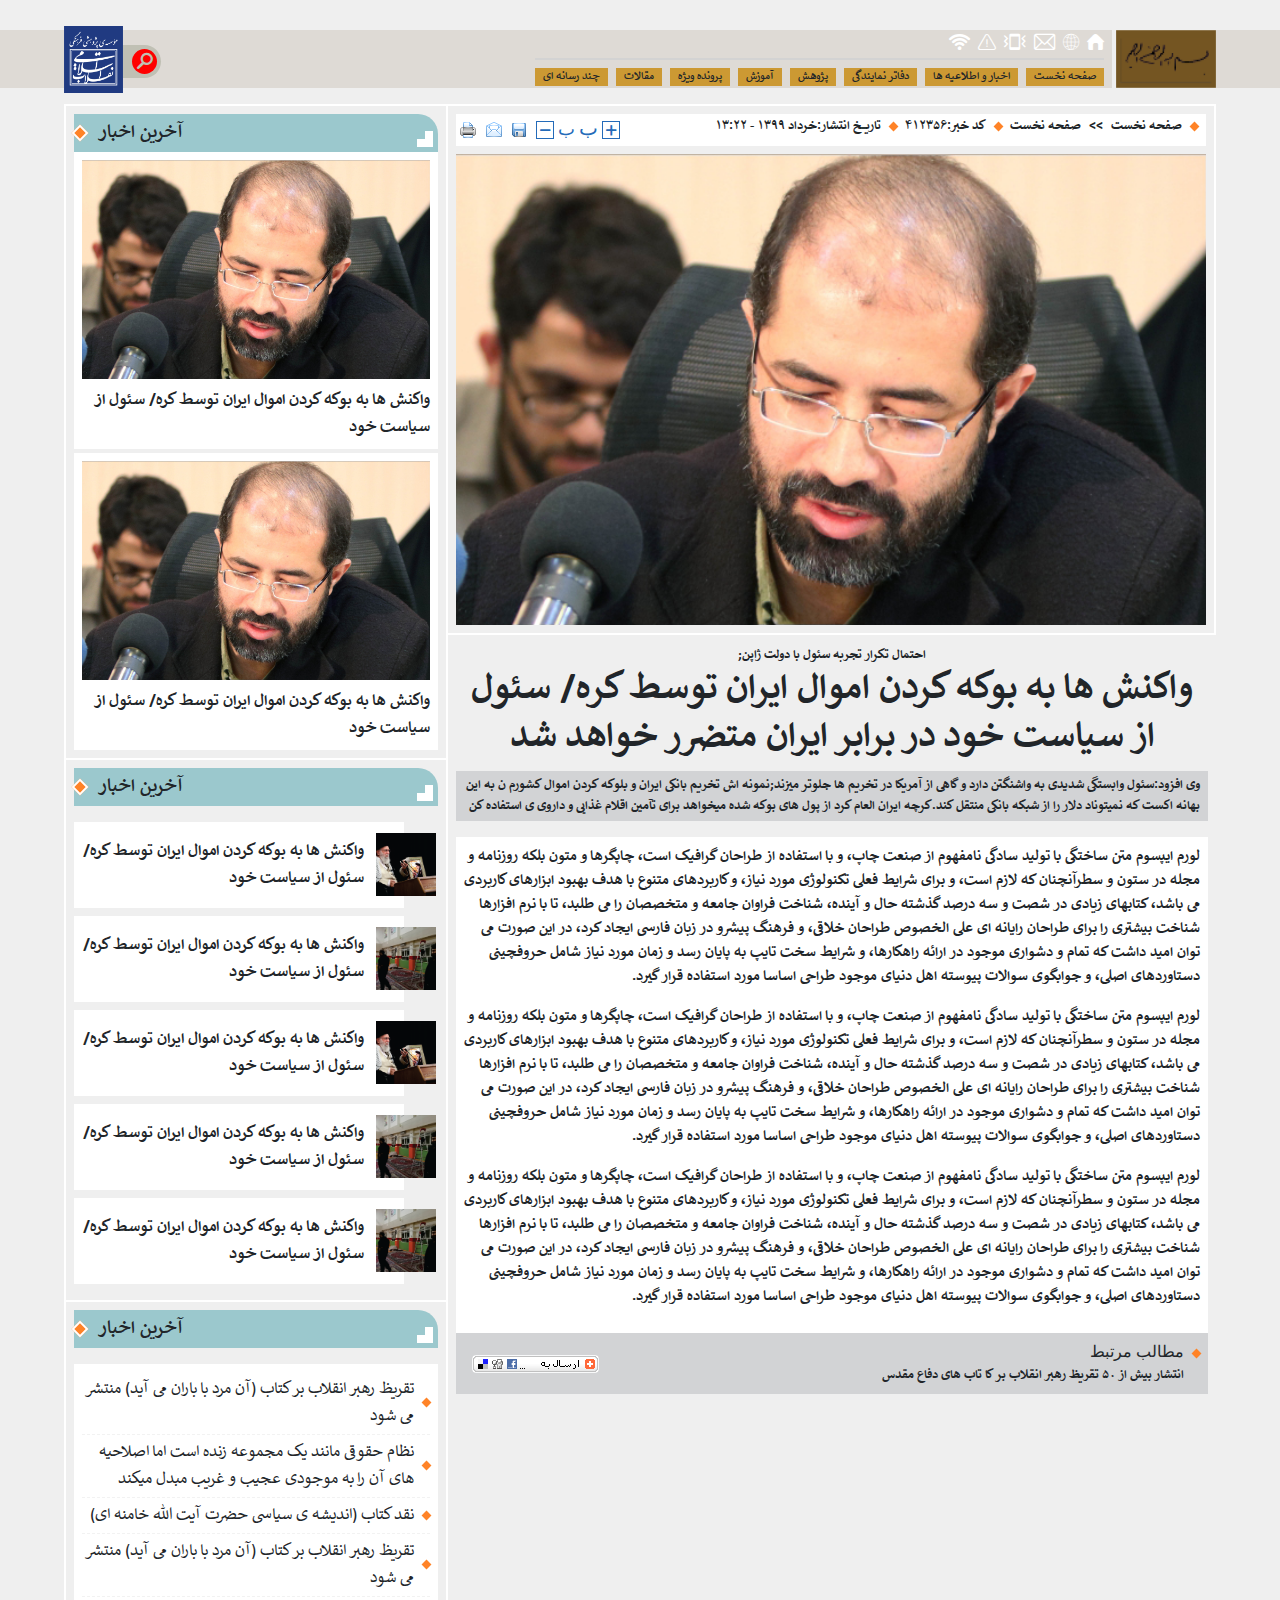
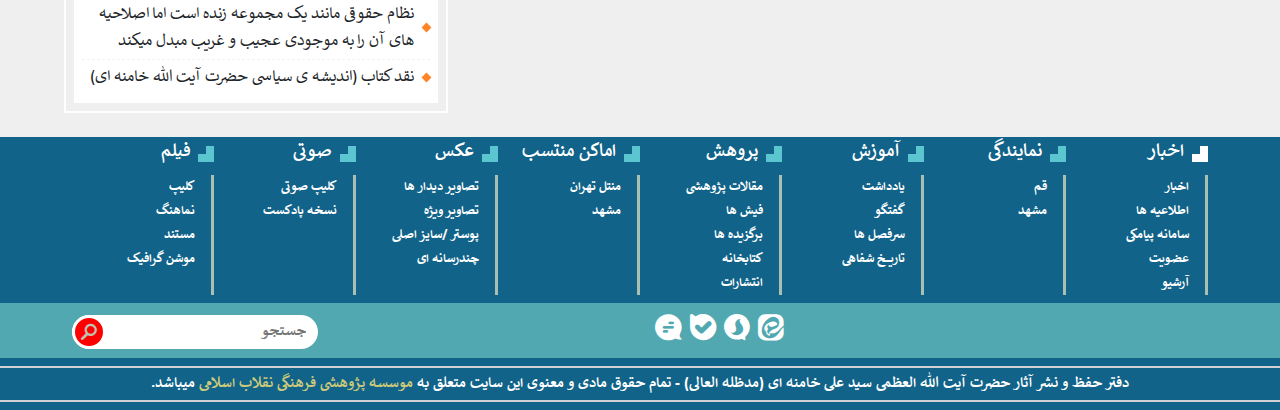
==== commit a28a9744: "fix project bugs." ====
--- a/article.html
+++ b/article.html
@@ -218,7 +218,9 @@
                             <a href="#" style="background-image: url('assets/image/icon/print.gif')" class="bgi-no-repeat bgi-position-center icons d-inline-flex mx-1"></a>
                         </div>
                     </div>
-                    <img src="assets/image/art-1.png" alt="img 10" class="w-100">
+                    <div class="img-hover">
+                        <img src="assets/image/art-1.png" alt="img 10" class="w-100">
+                    </div>
                 </div>
                 <div class="p-2">
                     <label class="font-weight-bold font-size-14 mb-0 w-100 text-center">احتمال تکرار تجربه سئول با دولت ژاپن;</label>
@@ -307,195 +309,206 @@
         </div>
     </div>
 </main>
-<footer class="">
+<footer class="bgc-surfie-green">
     <div class="container custom-container">
         <div class="row">
-            <div class="bgc-silver-chalice w-100">
+            <div class="w-100">
                 <div class="d-flex flex-wrap flex-lg-nowrap w-100 px-2">
                     <div class="w-100 seasons d-flex flex-wrap flex-column">
                         <div class="title position-relative border-radius-top-left-10 mr-4 mb-2">
-                            <a href="" class="font-size-20 font-weight-bold">اخبار</a>
-                            <div class="title-sign position-absolute bgc-como"></div>
-                        </div>
-                        <ul class="mb-0 pr-3 flex-2">
-                            <li>
-                                <a href="" class="font-weight-bold font-size-14 w-100 color-wild-willow">اخبار</a>
-                            </li>
-                            <li>
-                                <a href="" class="font-weight-bold font-size-14 w-100 color-wild-willow">اطلاعیه ها</a>
-                            </li>
-                            <li>
-                                <a href="" class="font-weight-bold font-size-14 w-100 color-wild-willow">سامانه پیامکی</a>
-                            </li>
-                            <li>
-                                <a href="" class="font-weight-bold font-size-14 w-100 color-wild-willow">عضویت</a>
-                            </li>
-                            <li>
-                                <a href="" class="font-weight-bold font-size-14 w-100 color-wild-willow">آرشیو</a>
-                            </li>
-
-                        </ul>
-                    </div>
-                    <div class="w-100 seasons d-flex flex-wrap flex-column">
-                        <div class="title position-relative border-radius-top-left-10 mr-4 mb-2">
-                            <a href="" class="font-size-20 font-weight-bold">نمایندگی</a>
-                            <div class="title-sign position-absolute bgc-ecstasy"></div>
-                        </div>
-                        <ul class="mb-0 pr-3 flex-2">
-                            <li>
-                                <a href="" class="font-weight-bold font-size-14 w-100 color-wild-willow">قم</a>
-                            </li>
-                            <li>
-                                <a href="" class="font-weight-bold font-size-14 w-100 color-wild-willow">مشهد</a>
-                            </li>
-                        </ul>
-                    </div>
-                    <div class="w-100 seasons d-flex flex-wrap flex-column">
-                        <div class="title position-relative border-radius-top-left-10 mr-4 mb-2">
-                            <a href="" class="font-size-20 font-weight-bold">آموزش</a>
-                            <div class="title-sign position-absolute bgc-turmeric"></div>
-                        </div>
-                        <ul class="mb-0 pr-3 flex-2">
-                            <li>
-                                <a href="" class="font-weight-bold font-size-14 w-100 color-wild-willow">یادداشت</a>
-                            </li>
-                            <li>
-                                <a href="" class="font-weight-bold font-size-14 w-100 color-wild-willow">گفتگو</a>
-                            </li>
-                            <li>
-                                <a href="" class="font-weight-bold font-size-14 w-100 color-wild-willow">سرفصل ها</a>
-                            </li>
-                            <li>
-                                <a href="" class="font-weight-bold font-size-14 w-100 color-wild-willow">تاریخ شفاهی</a>
-                            </li>
-
-                        </ul>
-                    </div>
-                    <div class="w-100 seasons d-flex flex-wrap flex-column">
-                        <div class="title position-relative border-radius-top-left-10 mr-4 mb-2">
-                            <a href="" class="font-size-20 font-weight-bold">پروهش</a>
-                            <div class="title-sign position-absolute bgc-teak"></div>
-                        </div>
-                        <ul class="mb-0 pr-3 flex-2">
-                            <li>
-                                <a href="" class="font-weight-bold font-size-14 w-100 color-wild-willow">مقالات پژوهشی</a>
-                            </li>
-                            <li>
-                                <a href="" class="font-weight-bold font-size-14 w-100 color-wild-willow">فیش ها</a>
-                            </li>
-                            <li>
-                                <a href="" class="font-weight-bold font-size-14 w-100 color-wild-willow">برگزیده ها</a>
-                            </li>
-                            <li>
-                                <a href="" class="font-weight-bold font-size-14 w-100 color-wild-willow">کتابخانه</a>
-                            </li>
-                            <li>
-                                <a href="" class="font-weight-bold font-size-14 w-100 color-wild-willow">انتشارات</a>
-                            </li>
-
-                        </ul>
-                    </div>
-                    <div class="w-100 seasons d-flex flex-wrap flex-column">
-                        <div class="title position-relative border-radius-top-left-10 mr-4 mb-2">
-                            <a href="" class="font-size-20 font-weight-bold">اماکن منتسب</a>
-                            <div class="title-sign position-absolute bgc-copper-rust"></div>
-                        </div>
-                        <ul class="mb-0 pr-3 flex-2">
-                            <li>
-                                <a href="" class="font-weight-bold font-size-14 w-100 color-wild-willow">منتل تهران</a>
-                            </li>
-                            <li>
-                                <a href="" class="font-weight-bold font-size-14 w-100 color-wild-willow">مشهد</a>
-                            </li>
-                        </ul>
-                    </div>
-                    <div class="w-100 seasons d-flex flex-wrap flex-column">
-                        <div class="title position-relative border-radius-top-left-10 mr-4 mb-2">
-                            <a href="" class="font-size-20 font-weight-bold">عکس</a>
-                            <div class="title-sign position-absolute bgc-lynch"></div>
-                        </div>
-                        <ul class="mb-0 pr-3 flex-2">
-                            <li>
-                                <a href="" class="font-weight-bold font-size-14 w-100 color-wild-willow">تصاویر دیدار ها</a>
-                            </li>
-                            <li>
-                                <a href="" class="font-weight-bold font-size-14 w-100 color-wild-willow">تصاویر ویژه</a>
-                            </li>
-                            <li>
-                                <a href="" class="font-weight-bold font-size-14 w-100 color-wild-willow">پوستر /سایز
+                            <a href="" class="font-size-20 color-white font-weight-bold">اخبار</a>
+                            <div class="title-sign position-absolute bgc-white"></div>
+                        </div>
+                        <ul class="mb-0 pr-3 flex-2">
+                            <li>
+                                <a href="" class="font-weight-bold font-size-14 w-100 color-white">اخبار</a>
+                            </li>
+                            <li>
+                                <a href="" class="font-weight-bold font-size-14 w-100 color-white">اطلاعیه ها</a>
+                            </li>
+                            <li>
+                                <a href="" class="font-weight-bold font-size-14 w-100 color-white">سامانه
+                                    پیامکی</a>
+                            </li>
+                            <li>
+                                <a href="" class="font-weight-bold font-size-14 w-100 color-white">عضویت</a>
+                            </li>
+                            <li>
+                                <a href="" class="font-weight-bold font-size-14 w-100 color-white">آرشیو</a>
+                            </li>
+
+                        </ul>
+                    </div>
+                    <div class="w-100 seasons d-flex flex-wrap flex-column">
+                        <div class="title position-relative border-radius-top-left-10 mr-4 mb-2">
+                            <a href="" class="font-size-20 color-white font-weight-bold">نمایندگی</a>
+                            <div class="title-sign position-absolute bgc-viking"></div>
+                        </div>
+                        <ul class="mb-0 pr-3 flex-2">
+                            <li>
+                                <a href="" class="font-weight-bold font-size-14 w-100 color-white">قم</a>
+                            </li>
+                            <li>
+                                <a href="" class="font-weight-bold font-size-14 w-100 color-white">مشهد</a>
+                            </li>
+                        </ul>
+                    </div>
+                    <div class="w-100 seasons d-flex flex-wrap flex-column">
+                        <div class="title position-relative border-radius-top-left-10 mr-4 mb-2">
+                            <a href="" class="font-size-20 color-white font-weight-bold">آموزش</a>
+                            <div class="title-sign position-absolute bgc-viking"></div>
+                        </div>
+                        <ul class="mb-0 pr-3 flex-2">
+                            <li>
+                                <a href="" class="font-weight-bold font-size-14 w-100 color-white">یادداشت</a>
+                            </li>
+                            <li>
+                                <a href="" class="font-weight-bold font-size-14 w-100 color-white">گفتگو</a>
+                            </li>
+                            <li>
+                                <a href="" class="font-weight-bold font-size-14 w-100 color-white">سرفصل ها</a>
+                            </li>
+                            <li>
+                                <a href="" class="font-weight-bold font-size-14 w-100 color-white">تاریخ شفاهی</a>
+                            </li>
+
+                        </ul>
+                    </div>
+                    <div class="w-100 seasons d-flex flex-wrap flex-column">
+                        <div class="title position-relative border-radius-top-left-10 mr-4 mb-2">
+                            <a href="" class="font-size-20 color-white font-weight-bold">پروهش</a>
+                            <div class="title-sign position-absolute bgc-viking"></div>
+                        </div>
+                        <ul class="mb-0 pr-3 flex-2">
+                            <li>
+                                <a href="" class="font-weight-bold font-size-14 w-100 color-white">مقالات
+                                    پژوهشی</a>
+                            </li>
+                            <li>
+                                <a href="" class="font-weight-bold font-size-14 w-100 color-white">فیش ها</a>
+                            </li>
+                            <li>
+                                <a href="" class="font-weight-bold font-size-14 w-100 color-white">برگزیده ها</a>
+                            </li>
+                            <li>
+                                <a href="" class="font-weight-bold font-size-14 w-100 color-white">کتابخانه</a>
+                            </li>
+                            <li>
+                                <a href="" class="font-weight-bold font-size-14 w-100 color-white">انتشارات</a>
+                            </li>
+
+                        </ul>
+                    </div>
+                    <div class="w-100 seasons d-flex flex-wrap flex-column">
+                        <div class="title position-relative border-radius-top-left-10 mr-4 mb-2">
+                            <a href="" class="font-size-20 color-white font-weight-bold">اماکن منتسب</a>
+                            <div class="title-sign position-absolute bgc-viking"></div>
+                        </div>
+                        <ul class="mb-0 pr-3 flex-2">
+                            <li>
+                                <a href="" class="font-weight-bold font-size-14 w-100 color-white">منتل تهران</a>
+                            </li>
+                            <li>
+                                <a href="" class="font-weight-bold font-size-14 w-100 color-white">مشهد</a>
+                            </li>
+                        </ul>
+                    </div>
+                    <div class="w-100 seasons d-flex flex-wrap flex-column">
+                        <div class="title position-relative border-radius-top-left-10 mr-4 mb-2">
+                            <a href="" class="font-size-20 color-white font-weight-bold">عکس</a>
+                            <div class="title-sign position-absolute bgc-viking"></div>
+                        </div>
+                        <ul class="mb-0 pr-3 flex-2">
+                            <li>
+                                <a href="" class="font-weight-bold font-size-14 w-100 color-white">تصاویر دیدار
+                                    ها</a>
+                            </li>
+                            <li>
+                                <a href="" class="font-weight-bold font-size-14 w-100 color-white">تصاویر ویژه</a>
+                            </li>
+                            <li>
+                                <a href="" class="font-weight-bold font-size-14 w-100 color-white">پوستر /سایز
                                     اصلی</a>
                             </li>
                             <li>
-                                <a href="" class="font-weight-bold font-size-14 w-100 color-wild-willow">چندرسانه ای</a>
-                            </li>
-
-                        </ul>
-                    </div>
-                    <div class="w-100 seasons d-flex flex-wrap flex-column">
-                        <div class="title position-relative border-radius-top-left-10 mr-4 mb-2">
-                            <a href="" class="font-size-20 font-weight-bold">صوتی</a>
-                            <div class="title-sign position-absolute bgc-ecstasy"></div>
-                        </div>
-                        <ul class="mb-0 pr-3 flex-2">
-                            <li>
-                                <a href="" class="font-weight-bold font-size-14 w-100 color-wild-willow">کلیپ صوتی</a>
-                            </li>
-                            <li>
-                                <a href="" class="font-weight-bold font-size-14 w-100 color-wild-willow">نسخه پادکست</a>
-                            </li>
-
-                        </ul>
-                    </div>
-                    <div class="w-100 seasons d-flex flex-wrap flex-column">
-                        <div class="title position-relative border-radius-top-left-10 mr-4 mb-2">
-                            <a href="" class="font-size-20 font-weight-bold">فیلم</a>
-                            <div class="title-sign position-absolute bgc-strikemaster"></div>
-                        </div>
-                        <ul class="mb-0 pr-3 flex-2">
-                            <li>
-                                <a href="" class="font-weight-bold font-size-14 w-100 color-wild-willow">کلیپ</a>
-                            </li>
-                            <li>
-                                <a href="" class="font-weight-bold font-size-14 w-100 color-wild-willow">نماهنگ</a>
-                            </li>
-                            <li>
-                                <a href="" class="font-weight-bold font-size-14 w-100 color-wild-willow">مستند</a>
-                            </li>
-                            <li>
-                                <a href="" class="font-weight-bold font-size-14 w-100 color-wild-willow">موشن گرافیک</a>
-                            </li>
-
-                        </ul>
-                    </div>
-                </div>
-                <div class="bgc-bandicoot mt-2 py-2 w-100">
-                    <div class="d-flex align-items-start justify-content-center justify-content-md-between flex-wrap">
-                        <div class="col-xl-1"></div>
-                        <div class="social-network d-inline-flex justify-content-center">
-                            <a href="" class="icon-font-eta font-size-26 color-white mx-1"></a>
-                            <a href="" class="icon-font-sourosh font-size-26 color-white mx-1"></a>
-                            <a href="" class="icon-font-bale font-size-26 color-white mx-1"></a>
-                            <a href="" class="icon-font-gap font-size-26 color-white mx-1"></a>
-                        </div>
-                        <div class="d-flex justify-content-end p-0 position-relative">
-                            <form class="search-btn ml-2 search-btn-footer w-auto bgc-mist-gray pr-1 pl-0 py-0 d-inline-flex mt-1 mr-auto position-relative overflow-hidden">
-                                <div class="d-flex search-box">
-                                    <input type="search" class="font-size-16 font-weight-bold border-0 outline-none mr-2 bg-transparent" placeholder="جستجو">
-                                </div>
-                                <a href=""
-                                   class="icon-font-search stop-click font-size-16 color-mist-gray d-inline-flex bgc-red align-items-center justify-content-center"></a>
-
-                            </form>
-                        </div>
-                    </div>
-                </div>
-                <div class="sub-footer my-2 py-1 d-inline-flex w-100 justify-content-center px-2">
-        <span class="color-wild-willow font-weight-bold font-size-16">دفتر حفظ و نشر آثار حضرت آیت الله العظمی سید علی خامنه ای (مدظله العالی) - تمام حقوق مادی و معنوی این سایت متعلق به <a
+                                <a href="" class="font-weight-bold font-size-14 w-100 color-white">چندرسانه ای</a>
+                            </li>
+
+                        </ul>
+                    </div>
+                    <div class="w-100 seasons d-flex flex-wrap flex-column">
+                        <div class="title position-relative border-radius-top-left-10 mr-4 mb-2">
+                            <a href="" class="font-size-20 color-white font-weight-bold">صوتی</a>
+                            <div class="title-sign position-absolute bgc-viking"></div>
+                        </div>
+                        <ul class="mb-0 pr-3 flex-2">
+                            <li>
+                                <a href="" class="font-weight-bold font-size-14 w-100 color-white">کلیپ صوتی</a>
+                            </li>
+                            <li>
+                                <a href="" class="font-weight-bold font-size-14 w-100 color-white">نسخه پادکست</a>
+                            </li>
+
+                        </ul>
+                    </div>
+                    <div class="w-100 seasons d-flex flex-wrap flex-column">
+                        <div class="title position-relative border-radius-top-left-10 mr-4 mb-2">
+                            <a href="" class="font-size-20 color-white font-weight-bold">فیلم</a>
+                            <div class="title-sign position-absolute bgc-viking"></div>
+                        </div>
+                        <ul class="mb-0 pr-3 flex-2">
+                            <li>
+                                <a href="" class="font-weight-bold font-size-14 w-100 color-white">کلیپ</a>
+                            </li>
+                            <li>
+                                <a href="" class="font-weight-bold font-size-14 w-100 color-white">نماهنگ</a>
+                            </li>
+                            <li>
+                                <a href="" class="font-weight-bold font-size-14 w-100 color-white">مستند</a>
+                            </li>
+                            <li>
+                                <a href="" class="font-weight-bold font-size-14 w-100 color-white">موشن گرافیک</a>
+                            </li>
+
+                        </ul>
+                    </div>
+                </div>
+            </div>
+        </div>
+    </div>
+
+    <div class="bgc-hippie-blue mt-2 py-2 w-100">
+        <div class="container custom-container">
+            <div class="row">
+                <div class="w-100 d-flex align-items-start justify-content-center justify-content-md-between flex-wrap">
+                    <div class="col-xl-1"></div>
+                    <div class="social-network d-inline-flex justify-content-center">
+                        <a href="" class="icon-font-eta font-size-26 color-white mx-1"></a>
+                        <a href="" class="icon-font-sourosh font-size-26 color-white mx-1"></a>
+                        <a href="" class="icon-font-bale font-size-26 color-white mx-1"></a>
+                        <a href="" class="icon-font-gap font-size-26 color-white mx-1"></a>
+                    </div>
+                    <div class="d-flex justify-content-end p-0 position-relative">
+                        <form class="search-btn ml-2 search-btn-footer w-auto bgc-white pr-1 pl-0 py-0 d-inline-flex mt-1 mr-auto position-relative overflow-hidden">
+                            <div class="d-flex search-box">
+                                <input type="search"
+                                       class="font-size-16 font-weight-bold border-0 outline-none mr-2 bg-transparent"
+                                       placeholder="جستجو">
+                            </div>
+                            <a href=""
+                               class="icon-font-search stop-click font-size-16 color-mist-gray d-inline-flex bgc-red align-items-center justify-content-center"></a>
+
+                        </form>
+                    </div>
+                </div>
+            </div>
+        </div>
+    </div>
+    <div class="sub-footer my-2 py-1 d-inline-flex w-100 justify-content-center px-2">
+        <span class="color-white font-weight-bold font-size-16">دفتر حفظ و نشر آثار حضرت آیت الله العظمی سید علی خامنه ای (مدظله العالی) - تمام حقوق مادی و معنوی این سایت متعلق به <a
                 href="" class="color-wild-willow">موسسه پژوهشی فرهنگی نقلاب اسلامی</a> میباشد.</span>
-                </div>
-            </div>
-        </div>
-    </div>
+    </div>
+
 </footer>
 
 <!--loader page-->
--- a/assets/css/main.css
+++ b/assets/css/main.css
@@ -97,11 +97,15 @@
   opacity: 0.6;
 }
 
-a.hover-opacity-9:hover {
+.hover-opacity-6:hover {
+  opacity: 0.6;
+}
+
+.hover-opacity-9:hover {
   opacity: 0.9;
 }
 
-a.hover-opacity-1-unit:hover {
+.hover-opacity-1-unit:hover {
   opacity: 1;
 }
 
@@ -111,6 +115,10 @@
 
 .dir-ltr {
   direction: ltr;
+}
+
+.dir-rtl {
+  direction: rtl;
 }
 
 .overflow-hidden {
@@ -226,6 +234,10 @@
   background-color: #ccccff;
 }
 
+.bgc-surfie-green {
+  background-color: #116389;
+}
+
 .bgc-drench-gray {
   background-color: #cccccd;
 }
@@ -286,6 +298,14 @@
   background-color: #60a6a6;
 }
 
+.bgc-hippie-blue {
+  background-color: #51a8b1;
+}
+
+.bgc-viking {
+  background-color: #5bc6d0;
+}
+
 .bgc-malta {
   background-color: #c0b1a0;
 }
@@ -500,6 +520,10 @@
 
 .border-radius-top-left-10 {
   border-top-left-radius: 10px;
+}
+
+.border-radius-top-left-20 {
+  border-top-left-radius: 20px;
 }
 
 .border-radius-top-left-80 {
@@ -529,7 +553,7 @@
   height: 8px;
   position: absolute;
   top: calc(50% - 1px);
-  transform: translate(0, -50%);
+  transform: translate(0, -50%) rotate(45deg);
   right: 8px;
 }
 .dot-set-left::before {
@@ -574,6 +598,10 @@
 }
 .title-sign::after {
   left: 100%;
+}
+
+.title-pert-p {
+  padding-left: 25px;
 }
 
 .title-pert::after, .title-pert::before {
@@ -584,68 +612,69 @@
 }
 .title-pert.title-pert-left::before {
   left: -40px;
-  border-top: 27px solid transparent;
-  border-left: 21px solid transparent;
+  border-top: 30px solid transparent;
+  border-left: 20px solid transparent;
   border-bottom: 0 solid transparent;
 }
 .title-pert.title-pert-right::after {
   right: -20px;
   border-left: 0 solid transparent;
-  border-right: 20px solid transparent;
+  border-right: 25px solid transparent;
   border-bottom: 0 solid transparent;
 }
-.title-pert.bgc-manhattan.title-pert-left::before {
-  left: -40px;
-  border-right: 20px solid #f7bd8d;
-}
-.title-pert.bgc-manhattan.title-pert-right::after {
+
+.bgc-manhattan.title-pert.title-pert-left::before {
+  left: -20px;
+  border-right: 25px solid #f7bd8d;
+}
+.bgc-manhattan.title-pert.title-pert-right::after {
   right: -20px;
-  border-top: 24px solid #f7bd8d;
-}
-
-.bgc-manhattan .title-pert.title-pert-left::before {
-  left: -40px;
-  border-right: 19px solid #f7bd8d;
-}
-.bgc-manhattan .title-pert.title-pert-right::after {
+  border-top: 30px solid #f7bd8d;
+}
+
+.bgc-breaker-bay.title-pert.title-pert-left::before {
+  left: -20px;
+  border-right: 25px solid #60a6a6;
+}
+.bgc-breaker-bay.title-pert.title-pert-right::after {
   right: -20px;
-  border-top: 28px solid #f7bd8d;
-}
-
-.bgc-breaker-bay .title-pert.title-pert-left::before {
-  left: -40px;
-  border-right: 19px solid #60a6a6;
-}
-.bgc-breaker-bay .title-pert.title-pert-right::after {
+  border-top: 30px solid #60a6a6;
+}
+
+.bgc-sinbad.title-pert.title-pert-left::before {
+  left: -20px;
+  border-right: 25px solid #99cccc;
+}
+.bgc-sinbad.title-pert.title-pert-right::after {
   right: -20px;
-  border-top: 28px solid #60a6a6;
-}
-
-.bgc-sinbad .title-pert.title-pert-left::before {
-  left: -40px;
-  border-right: 19px solid #99cccc;
-}
-.bgc-sinbad .title-pert.title-pert-right::after {
+  border-top: 30px solid #99cccc;
+}
+
+.bgc-gray-1.title-pert.title-pert-left::before {
+  left: -20px;
+  border-right: 25px solid #808080;
+}
+.bgc-gray-1.title-pert.title-pert-right::after {
   right: -20px;
-  border-top: 28px solid #99cccc;
-}
-
-.bgc-gray-1 .title-pert.title-pert-left::before {
-  left: -40px;
-  border-right: 19px solid #808080;
-}
-.bgc-gray-1 .title-pert.title-pert-right::after {
+  border-top: 30px solid #808080;
+}
+
+.bgc-silver-1.title-pert.title-pert-left::before {
+  left: -20px;
+  border-right: 25px solid #cccccc;
+}
+.bgc-silver-1.title-pert.title-pert-right::after {
   right: -20px;
-  border-top: 28px solid #808080;
-}
-
-.bgc-silver-1 .title-pert.title-pert-left::before {
-  left: -40px;
-  border-right: 19px solid #cccccc;
-}
-.bgc-silver-1 .title-pert.title-pert-right::after {
+  border-top: 30px solid #cccccc;
+}
+
+.bgc-hippie-blue.title-pert.title-pert-left::before {
+  left: -20px;
+  border-right: 25px solid #51a8b1;
+}
+.bgc-hippie-blue.title-pert.title-pert-right::after {
   right: -20px;
-  border-top: 28px solid #cccccc;
+  border-top: 30px solid #51a8b1;
 }
 
 .title-mark.title-mark-left {
@@ -694,7 +723,7 @@
   bottom: 0;
   right: 0;
   width: 16px;
-  background-color: #b3b3b3;
+  background-color: #5bc6d0;
 }
 @media only screen and (max-width: 991px) {
   .right-line::before {
@@ -704,10 +733,6 @@
 
 body {
   background-color: #efefef;
-}
-
-main > div > .row {
-  background-color: #fff;
 }
 
 .search-btn {
@@ -775,6 +800,31 @@
 }
 [data-animation] {
   opacity: 0;
+}
+
+.custom-title .title-sign {
+  top: calc(50% + 10px);
+}
+.custom-title-left .title-sign {
+  transform: translate(0, -50%) rotate(-90deg);
+  right: 5px;
+}
+.custom-title-left.set-dot::before {
+  right: auto;
+  left: -6px;
+}
+.custom-title-right .title-sign {
+  right: auto;
+  transform: translate(0, -50%) rotate(0deg);
+  left: 5px;
+}
+.custom-title-right.set-dot::before {
+  right: -6px;
+}
+.custom-title.set-dot::before {
+  width: 12px;
+  height: 12px;
+  border: 2px solid #fff;
 }
 
 header .xl-header {
@@ -1027,22 +1077,32 @@
 .multimedia .content {
   border: 2px solid #d1d2d4;
 }
-@media only screen and (min-width: 1295px) {
-  .multimedia .dropdown-parent {
-    display: none !important;
-  }
-}
-@media only screen and (max-width: 1294px) {
+@media only screen and (max-width: 490px) {
   .multimedia .title-pic-and-vid {
-    display: none !important;
-  }
-}
-
+    flex-wrap: wrap;
+  }
+  .multimedia .title-pic-and-vid .title:first-child, .multimedia .title-pic-and-vid .title:nth-child(2) {
+    width: 50%;
+  }
+  .multimedia .title-pic-and-vid .title:nth-child(2) {
+    padding-left: 0 !important;
+  }
+  .multimedia .title-pic-and-vid .title:nth-child(2) .title-pert {
+    border-top-left-radius: 10px;
+  }
+  .multimedia .title-pic-and-vid .title:last-child {
+    padding-right: 24px !important;
+    margin-top: 5px;
+  }
+  .multimedia .title-pic-and-vid .title:last-child .title-pert.title-pert-right::after {
+    display: none;
+  }
+}
 .interviews-conversations .content {
   border: 2px solid #d1d2d4;
 }
 .interviews-conversations .content .item-content.position-absolute {
-  bottom: -58px;
+  bottom: 0;
   left: 0;
   right: 0;
 }
@@ -1058,6 +1118,11 @@
 .last-news [data-scrollbar] {
   height: 445px !important;
 }
+@-moz-document url-prefix() {
+  .last-news [data-scrollbar] {
+    margin-right: -17px !important;
+  }
+}
 .last-news .content ul {
   border: 2px solid #d1d2d4;
 }
@@ -1070,8 +1135,13 @@
 
 .other-media [data-scrollbar] {
   height: 118px !important;
-}
-
+  overflow-y: hidden;
+}
+@-moz-document url-prefix() {
+  .other-media [data-scrollbar] {
+    margin-right: -17px !important;
+  }
+}
 .new-releases .content {
   border: 2px solid #d1d2d4;
 }
@@ -1136,62 +1206,140 @@
   background-image: url("[data-uri]");
   height: 30px;
   position: absolute;
-  bottom: 0;
+  bottom: 20px;
   left: -3px;
   right: 0;
 }
 .media .content ul li .content-shower {
-  top: 15px;
-  left: 17px;
-  right: 56px;
-  padding: 5px 6px;
+  padding-right: 20px;
+  padding-left: 20px;
   border-radius: 10px 0 0 0;
   opacity: 0;
   visibility: hidden;
   transition: all 0.5s ease;
+  top: 0;
+  right: 0;
+  overflow: hidden;
+  bottom: 0;
+  left: 0;
+  justify-content: center;
+  background-color: rgba(0, 0, 0, 0.5);
+}
+.media .content ul li .content-shower p {
+  white-space: inherit;
 }
 @media only screen and (max-width:1295px) {
   .media .content ul li a {
     position: relative;
   }
-  .media .content ul li a .content-shower {
-    top: 0;
-    right: 0;
-    overflow: hidden;
-    padding-right: 20px;
-    padding-left: 20px;
-    bottom: 0;
-    left: 0;
-    justify-content: center;
-    background-color: rgba(0, 0, 0, 0.3);
-  }
-  .media .content ul li a .content-shower p {
-    white-space: inherit;
-  }
 }
 .media .content ul li a:hover .content-shower {
   opacity: 1;
   visibility: visible;
 }
-@media only screen and (min-width: 1295px) {
-  .media .dropdown-parent {
-    display: none !important;
-  }
-}
-@media only screen and (max-width: 1294px) {
+@media only screen and (max-width: 1272px) and (min-width:993px) {
   .media .title-pic-and-vid {
-    display: none !important;
+    flex-wrap: wrap;
+  }
+  .media .title-pic-and-vid .title:first-child {
+    width: 25%;
+  }
+  .media .title-pic-and-vid .title:not(:first-child):not(:last-child) {
+    width: 18.7%;
+  }
+  .media .title-pic-and-vid .title:nth-child(5) {
+    padding-left: 0;
+  }
+  .media .title-pic-and-vid .title:nth-child(5) .title-pert {
+    border-top-left-radius: 10px;
+  }
+  .media .title-pic-and-vid .title:last-child {
+    padding-right: 24px !important;
+    margin-top: 5px;
+  }
+  .media .title-pic-and-vid .title:last-child .title-pert.title-pert-right::after {
+    display: none;
+  }
+}
+@media only screen and (max-width: 992px) and (min-width:768px) {
+  .media .title-pic-and-vid {
+    flex-wrap: wrap;
+  }
+  .media .title-pic-and-vid .title:first-child {
+    width: 25%;
+  }
+  .media .title-pic-and-vid .title:not(:first-child):not(:last-child) {
+    width: 37.5%;
+  }
+  .media .title-pic-and-vid .title:nth-child(3) {
+    padding-left: 0;
+  }
+  .media .title-pic-and-vid .title:nth-child(3) .title-pert {
+    border-top-left-radius: 10px;
+  }
+  .media .title-pic-and-vid .title:nth-child(4), .media .title-pic-and-vid .title:nth-child(5) {
+    width: 50% !important;
+    margin-top: 5px;
+  }
+  .media .title-pic-and-vid .title:last-child, .media .title-pic-and-vid .title:nth-child(4) {
+    padding-right: 24px !important;
+    margin-top: 5px;
+  }
+  .media .title-pic-and-vid .title:last-child .title-pert.title-pert-right::after, .media .title-pic-and-vid .title:nth-child(4) .title-pert.title-pert-right::after {
+    display: none;
+  }
+}
+@media only screen and (max-width: 767px) and (min-width:447px) {
+  .media .title-pic-and-vid {
+    flex-wrap: wrap;
+  }
+  .media .title-pic-and-vid .title:first-child {
+    width: 50%;
+  }
+  .media .title-pic-and-vid .title:not(:first-child):not(:last-child) {
+    width: 50%;
+  }
+  .media .title-pic-and-vid .title:nth-child(2n) {
+    padding-left: 0;
+  }
+  .media .title-pic-and-vid .title:nth-child(2n) .title-pert {
+    border-top-left-radius: 10px;
+  }
+  .media .title-pic-and-vid .title:nth-child(3), .media .title-pic-and-vid .title:nth-child(4) {
+    margin-top: 5px;
+  }
+  .media .title-pic-and-vid .title:nth-child(3), .media .title-pic-and-vid .title:nth-child(5) {
+    padding-right: 24px !important;
+  }
+  .media .title-pic-and-vid .title:nth-child(3) .title-pert.title-pert-right::after, .media .title-pic-and-vid .title:nth-child(5) .title-pert.title-pert-right::after {
+    display: none;
+  }
+  .media .title-pic-and-vid .title:last-child, .media .title-pic-and-vid .title:nth-child(3), .media .title-pic-and-vid .title:nth-child(5) {
+    width: 50% !important;
+    margin-top: 5px;
+  }
+}
+@media only screen and (max-width: 446px) {
+  .media .title-pic-and-vid {
+    flex-wrap: wrap;
+  }
+  .media .title-pic-and-vid .title {
+    width: 100% !important;
+    padding-left: 0 !important;
+  }
+  .media .title-pic-and-vid .title .title-pert.title-pert-right::after {
+    display: none;
+  }
+  .media .title-pic-and-vid .title:not(:first-child) {
+    margin-top: 5px;
+  }
+  .media .title-pic-and-vid .title .title-pert {
+    border-top-left-radius: 10px;
   }
 }
 
 .day-count .title {
   width: 33.33%;
-}
-.day-count .title:nth-child(2) {
-  width: calc(33.33% + 2px);
-}
-.day-count .title:last-child {
-  width: calc(33.33% + 22px);
 }
 .day-count .content > div {
   width: 33.33%;
@@ -1230,19 +1378,37 @@
   cursor: pointer;
 }
 .day-count .days li.active > div {
-  border: 2px solid #ff0000;
-  background-color: red;
+  border: 2px solid #ff9933;
+  background-color: #ff9933;
   color: #fff;
 }
-@media only screen and (min-width: 1295px) {
-  .day-count .dropdown-parent {
-    display: none !important;
+@media only screen and (max-width: 490px) {
+  .day-count .title-pic-and-vid {
+    flex-wrap: wrap;
+    padding-left: 10px;
+  }
+  .day-count .title-pic-and-vid .title {
+    padding-left: 0 !important;
+  }
+  .day-count .title-pic-and-vid .title:first-child {
+    width: 100%;
+  }
+  .day-count .title-pic-and-vid .title:last-child, .day-count .title-pic-and-vid .title:nth-child(2) {
+    width: 100%;
+    padding-right: 24px !important;
+    margin-top: 5px;
+  }
+  .day-count .title-pic-and-vid .title .title-pert {
+    border-top-left-radius: 10px;
+  }
+  .day-count .title-pic-and-vid .title .title-pert.title-pert-right::after {
+    display: none;
+  }
+  .day-count .title-pic-and-vid .title .title-pert.title-pert-left::before {
+    display: none;
   }
 }
 @media only screen and (max-width: 1294px) {
-  .day-count .title-pic-and-vid {
-    display: none !important;
-  }
   .day-count .days {
     width: 110%;
   }
@@ -1449,7 +1615,15 @@
   transform: rotate(45deg);
 }
 
+footer .seasons .title a:hover {
+  opacity: 1 !important;
+  color: #fff;
+}
+footer .seasons .title a:hover + .title-sign {
+  background-color: #fff !important;
+}
 footer .seasons .title-sign {
+  transition: all 0.2s ease;
   transform: rotate(-90deg);
   right: -24px;
   top: calc(50% + 2px);
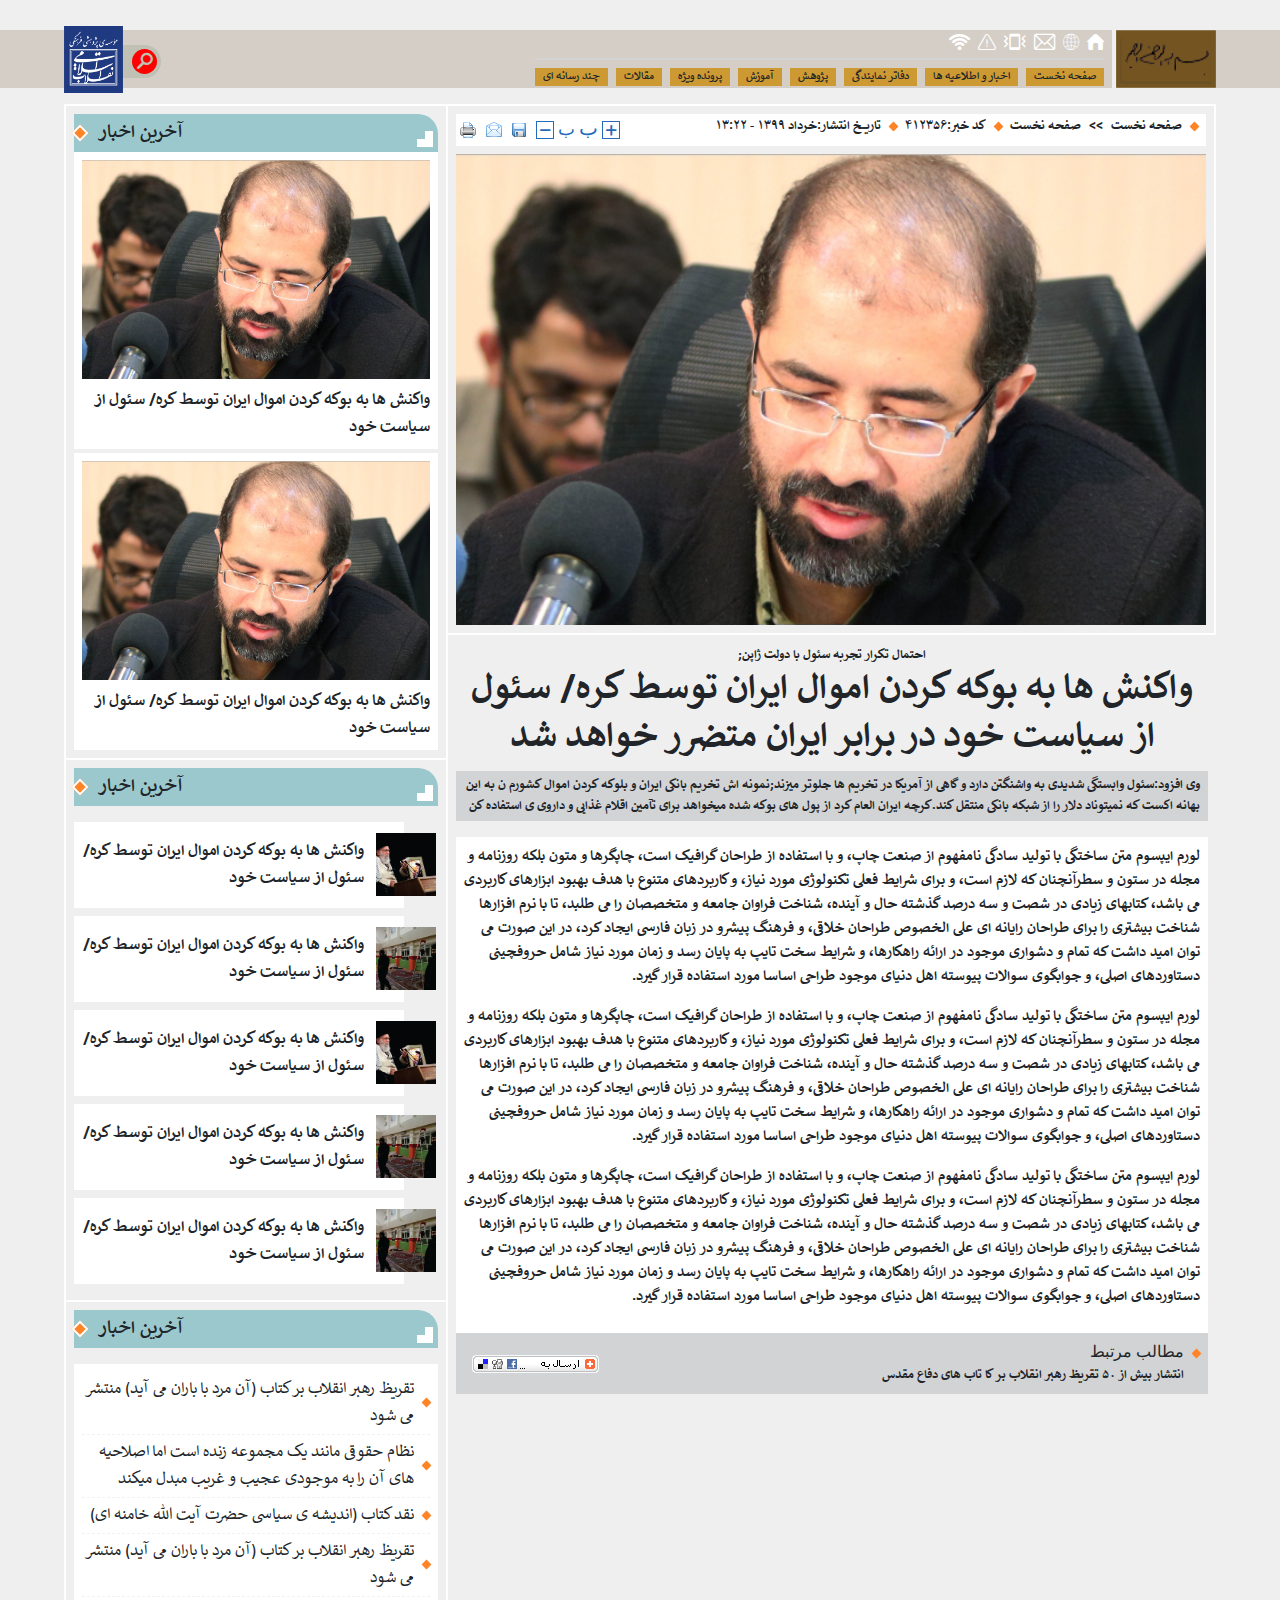
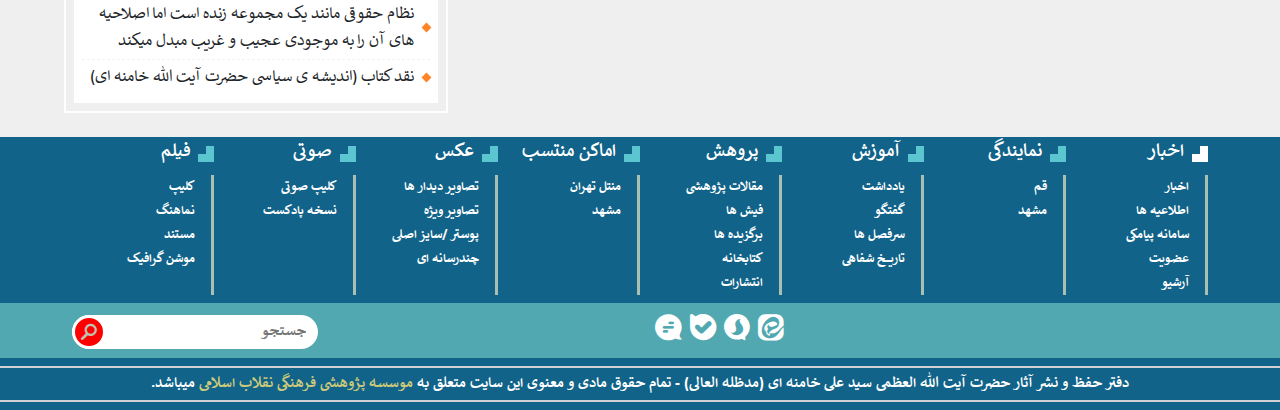
==== commit 4005e1b7: "fix project bugs." ====
--- a/article.html
+++ b/article.html
@@ -124,7 +124,7 @@
         </div>
     </div>
     <!----------- header in s and md ----------->
-    <div class="d-flex d-lg-none justify-content-between container-fluid header-small bgc-dove-gray-1 py-2 position-fixed pl-0">
+    <div class="d-flex d-lg-none justify-content-between container-fluid header-small bgc-sinbad py-2 position-fixed pl-0">
         <!----------- menu small btn to open menu ----------->
         <div class="menu-small-icon d-flex align-items-center">
             <i class="icon-font-menu font-size-20"></i>
--- a/assets/css/main.css
+++ b/assets/css/main.css
@@ -696,6 +696,11 @@
   left: -5px;
   bottom: 10px;
 }
+@media only screen and (max-width: 767px) {
+  .title-mark.title-mark-right {
+    right: 10px;
+  }
+}
 .title-mark.title-mark-right::before {
   content: "";
   position: absolute;
@@ -742,6 +747,11 @@
 .search-btn.active {
   width: 234px;
 }
+@-moz-document url-prefix() {
+  .search-btn.active {
+    width: 266px;
+  }
+}
 .search-btn.search-btn-footer {
   left: 0;
   border-radius: 50px;
@@ -849,7 +859,7 @@
   right: 0;
   top: 0;
   bottom: 0;
-  background-color: rgba(206, 198, 187, 0.5);
+  background-color: rgba(206, 198, 187, 0.8);
   transition: background-color ease 0.2s;
 }
 header .xl-header .container .row .logo {
@@ -857,7 +867,7 @@
 }
 header .xl-header .container .row .head-main {
   flex: 1;
-  background-color: rgba(206, 198, 187, 0.5);
+  background-color: rgba(206, 198, 187, 0.8);
   transition: background-color ease 0.2s;
 }
 header .xl-header .container .row .head-main .menu ul {
@@ -1077,6 +1087,9 @@
 .multimedia .content {
   border: 2px solid #d1d2d4;
 }
+.multimedia [data-set-text] span {
+  width: 240px;
+}
 @media only screen and (max-width: 490px) {
   .multimedia .title-pic-and-vid {
     flex-wrap: wrap;
@@ -1085,17 +1098,18 @@
     width: 50%;
   }
   .multimedia .title-pic-and-vid .title:nth-child(2) {
+    display: none !important;
     padding-left: 0 !important;
   }
   .multimedia .title-pic-and-vid .title:nth-child(2) .title-pert {
     border-top-left-radius: 10px;
   }
   .multimedia .title-pic-and-vid .title:last-child {
-    padding-right: 24px !important;
-    margin-top: 5px;
-  }
-  .multimedia .title-pic-and-vid .title:last-child .title-pert.title-pert-right::after {
-    display: none;
+    width: 50% !important;
+    padding-left: 0 !important;
+  }
+  .multimedia .title-pic-and-vid .title:last-child .title-pert {
+    border-top-left-radius: 10px;
   }
 }
 .interviews-conversations .content {
@@ -1108,6 +1122,11 @@
 }
 .interviews-conversations .content .item-content.position-absolute p {
   word-spacing: -2px;
+}
+@media only screen and (max-width: 767px) {
+  .interviews-conversations .content .small-news > div {
+    width: 50%;
+  }
 }
 @media only screen and (max-width: 767px) {
   .interviews-conversations .bgi-no-repeat {
@@ -1201,7 +1220,7 @@
     left: 125%;
   }
 }
-.media .content::after {
+.media::after {
   content: "";
   background-image: url("[data-uri]");
   height: 30px;
@@ -1209,6 +1228,20 @@
   bottom: 20px;
   left: -3px;
   right: 0;
+}
+@media only screen and (max-width: 767px) {
+  .media::after {
+    display: none;
+  }
+}
+.media .title-pic-and-vid > div {
+  transition: width 0.5s ease;
+}
+.media .title-pic-and-vid > div:not(:first-child) {
+  width: 5% !important;
+}
+.media .title-pic-and-vid > div.active {
+  width: 100% !important;
 }
 .media .content ul li .content-shower {
   padding-right: 20px;
@@ -1237,95 +1270,16 @@
   opacity: 1;
   visibility: visible;
 }
-@media only screen and (max-width: 1272px) and (min-width:993px) {
-  .media .title-pic-and-vid {
-    flex-wrap: wrap;
-  }
-  .media .title-pic-and-vid .title:first-child {
-    width: 25%;
-  }
-  .media .title-pic-and-vid .title:not(:first-child):not(:last-child) {
-    width: 18.7%;
-  }
-  .media .title-pic-and-vid .title:nth-child(5) {
-    padding-left: 0;
-  }
-  .media .title-pic-and-vid .title:nth-child(5) .title-pert {
-    border-top-left-radius: 10px;
-  }
-  .media .title-pic-and-vid .title:last-child {
-    padding-right: 24px !important;
-    margin-top: 5px;
-  }
-  .media .title-pic-and-vid .title:last-child .title-pert.title-pert-right::after {
-    display: none;
-  }
-}
-@media only screen and (max-width: 992px) and (min-width:768px) {
-  .media .title-pic-and-vid {
-    flex-wrap: wrap;
-  }
-  .media .title-pic-and-vid .title:first-child {
-    width: 25%;
-  }
-  .media .title-pic-and-vid .title:not(:first-child):not(:last-child) {
-    width: 37.5%;
-  }
-  .media .title-pic-and-vid .title:nth-child(3) {
-    padding-left: 0;
-  }
-  .media .title-pic-and-vid .title:nth-child(3) .title-pert {
-    border-top-left-radius: 10px;
-  }
-  .media .title-pic-and-vid .title:nth-child(4), .media .title-pic-and-vid .title:nth-child(5) {
-    width: 50% !important;
-    margin-top: 5px;
-  }
-  .media .title-pic-and-vid .title:last-child, .media .title-pic-and-vid .title:nth-child(4) {
-    padding-right: 24px !important;
-    margin-top: 5px;
-  }
-  .media .title-pic-and-vid .title:last-child .title-pert.title-pert-right::after, .media .title-pic-and-vid .title:nth-child(4) .title-pert.title-pert-right::after {
-    display: none;
-  }
-}
-@media only screen and (max-width: 767px) and (min-width:447px) {
-  .media .title-pic-and-vid {
-    flex-wrap: wrap;
-  }
-  .media .title-pic-and-vid .title:first-child {
-    width: 50%;
-  }
-  .media .title-pic-and-vid .title:not(:first-child):not(:last-child) {
-    width: 50%;
-  }
-  .media .title-pic-and-vid .title:nth-child(2n) {
-    padding-left: 0;
-  }
-  .media .title-pic-and-vid .title:nth-child(2n) .title-pert {
-    border-top-left-radius: 10px;
-  }
-  .media .title-pic-and-vid .title:nth-child(3), .media .title-pic-and-vid .title:nth-child(4) {
-    margin-top: 5px;
-  }
-  .media .title-pic-and-vid .title:nth-child(3), .media .title-pic-and-vid .title:nth-child(5) {
-    padding-right: 24px !important;
-  }
-  .media .title-pic-and-vid .title:nth-child(3) .title-pert.title-pert-right::after, .media .title-pic-and-vid .title:nth-child(5) .title-pert.title-pert-right::after {
-    display: none;
-  }
-  .media .title-pic-and-vid .title:last-child, .media .title-pic-and-vid .title:nth-child(3), .media .title-pic-and-vid .title:nth-child(5) {
-    width: 50% !important;
-    margin-top: 5px;
-  }
-}
-@media only screen and (max-width: 446px) {
+@media only screen and (max-width: 991px) {
   .media .title-pic-and-vid {
     flex-wrap: wrap;
   }
   .media .title-pic-and-vid .title {
     width: 100% !important;
     padding-left: 0 !important;
+  }
+  .media .title-pic-and-vid .title[data-get-main-text] {
+    display: none !important;
   }
   .media .title-pic-and-vid .title .title-pert.title-pert-right::after {
     display: none;
@@ -1406,36 +1360,6 @@
   }
   .day-count .title-pic-and-vid .title .title-pert.title-pert-left::before {
     display: none;
-  }
-}
-@media only screen and (max-width: 1294px) {
-  .day-count .days {
-    width: 110%;
-  }
-}
-@media only screen and (max-width: 1199px) {
-  .day-count .days {
-    width: 135%;
-  }
-}
-@media only screen and (max-width: 991px) {
-  .day-count .days {
-    width: 182%;
-  }
-}
-@media only screen and (max-width: 767px) {
-  .day-count .days {
-    width: 242%;
-  }
-}
-@media only screen and (max-width: 567px) {
-  .day-count .days {
-    width: 256%;
-  }
-}
-@media only screen and (max-width: 450px) {
-  .day-count .days {
-    width: 341%;
   }
 }
 
@@ -1522,10 +1446,6 @@
 }
 .slider.this-slider li a {
   opacity: 1 !important;
-}
-.slider.this-slider li:hover .show-text {
-  opacity: 1;
-  visibility: visible;
 }
 
 .multimedia .flickity-page-dots {
@@ -1640,5 +1560,21 @@
   border-top: 2px solid #d1d2d4;
   border-bottom: 2px solid #d1d2d4;
 }
+footer .search-btn {
+  width: 34px;
+}
+footer .search-btn-pr .search-btn {
+  border-radius: 50px;
+  position: absolute;
+}
+@media only screen and (max-width: 767px) {
+  footer .search-btn-pr {
+    position: absolute !important;
+    left: 6px;
+  }
+  footer .search-btn-pr .search-btn {
+    position: relative;
+  }
+}
 
 /*# sourceMappingURL=main.css.map */
